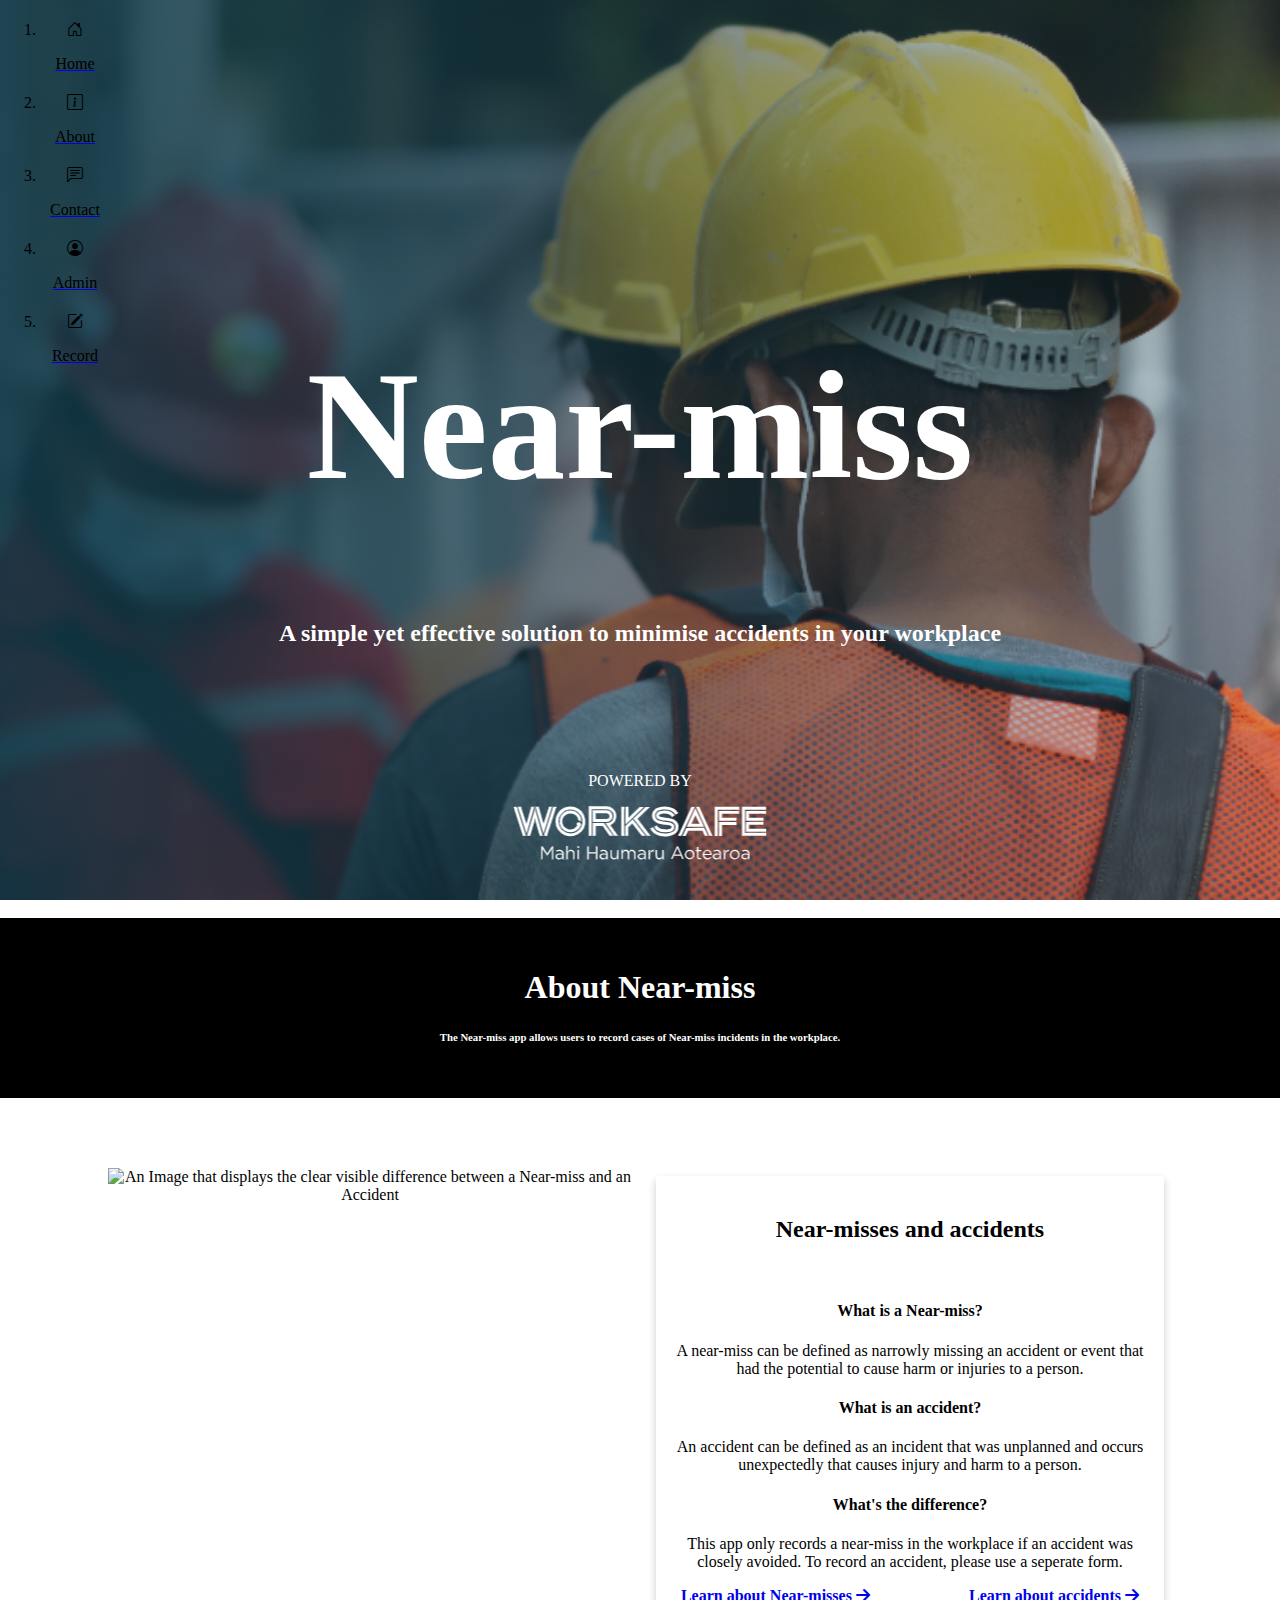
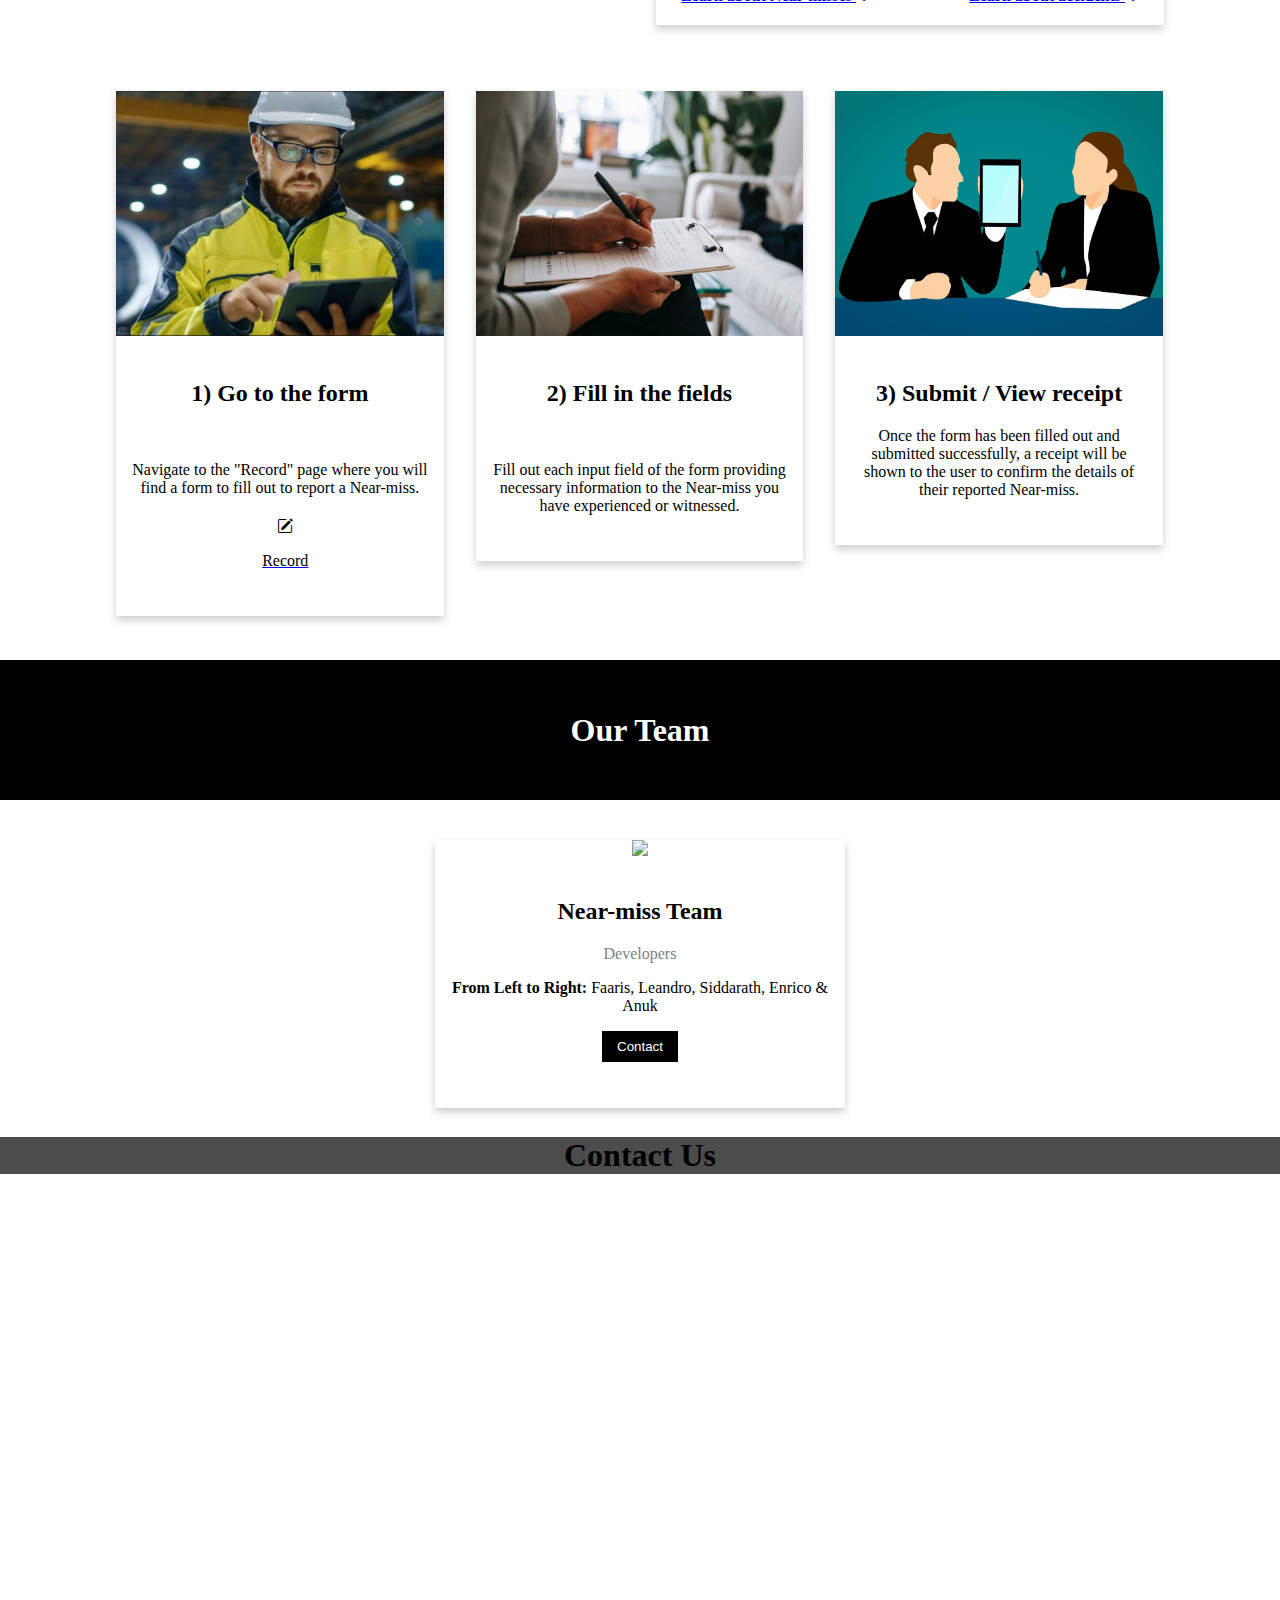
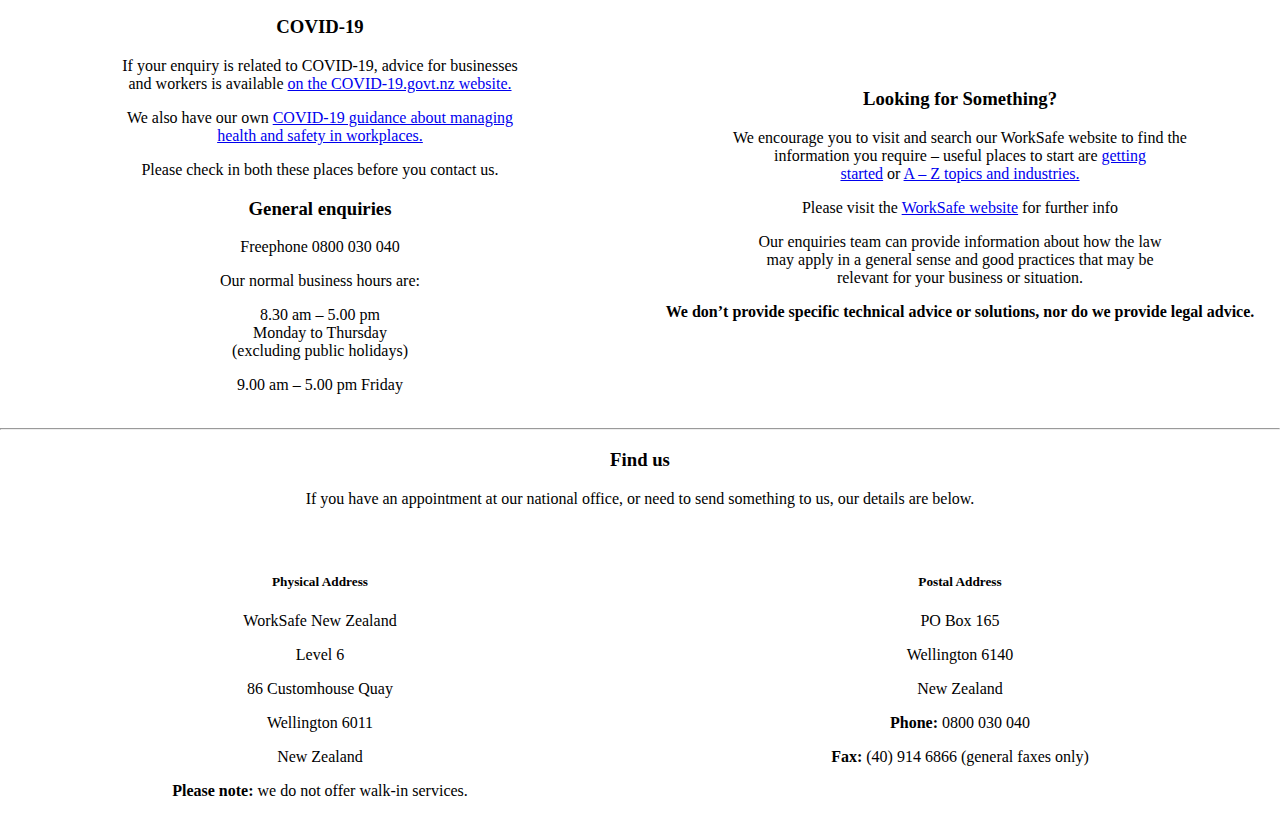
==== index.html @ 21178d2b "Removed 'about near miss banner'" ====
<!DOCTYPE html>
<html lang="en">
   <head>
      <meta charset="UTF-8">
      <meta http-equiv="X-UA-Compatible" content="IE=edge">
      <meta name="viewport" content="width=device-width, initial-scale=1.0">
      <title>Home Page</title>
      <link rel = "icon" type = "image/png" href = "./images/logo.png">
      <link href="https://cdnjs.cloudflare.com/ajax/libs/font-awesome/6.0.0/css/all.min.css" rel="stylesheet"/>
      <link href="https://fonts.googleapis.com/css?family=Roboto:300,400,500,700&display=swap" rel="stylesheet" />
      <link href="https://cdnjs.cloudflare.com/ajax/libs/mdb-ui-kit/4.2.0/mdb.min.css" rel="stylesheet"/>
      <link rel="stylesheet" href="https://cdn.jsdelivr.net/npm/bootstrap-icons@1.9.1/font/bootstrap-icons.css">
      <link rel="stylesheet" href="./styles/style.css">
   </head>
   <body style = "background-color: white;">
      <!-- Background image -->
      <div class="hero_area">
         <div class="hero_bg_box">
            <img src="./images/index-background.png" alt="">
         </div>
         <header>
            <!-- Navbar -->
            <nav class="navbar fixed-top navbar-expand-lg navbar-light bg-light">
               <div class="container-fluid">
                  <nav aria-label="breadcrumb">
                     <ol class="breadcrumb">
                        <li>
                           <a href="index.html">
                              <div class="sub-menu">
                                 <i class="bi bi-house-door"></i>
                                 <p class="menu-title">Home</p>
                              </div>
                           </a>
                        </li>
                        <li>
                           <a href="#about-section">
                              <div class="sub-menu">
                                 <i class="bi bi-info-square"></i>
                                 <p class="menu-title">About</p>
                              </div>
                           </a>
                        </li>
                        <li>
                           <a href="#contact-section">
                              <div class="sub-menu">
                                 <i class="bi bi-chat-left-text"></i>
                                 <p class="menu-title">Contact</p>
                              </div>
                           </a>
                        </li>
                        <li>
                           <a href="adminlogin.html">
                              <div class="sub-menu">
                                 <i class="bi bi-person-circle"></i>
                                 <p class="menu-title">Admin</p>
                              </div>
                           </a>
                        </li>
                        <li>
                           <a href="record.html">
                              <div class="sub-menu">
                                 <i class="bi bi-pencil-square"></i>
                                 <p class="menu-title">Record</p>
                              </div>
                           </a>
                        </li>
                     </ol>
                  </nav>
               </div>
            </nav>
            <!-- Navbar -->
         </header>
         <div class="indextitle-details">
            <h1 class="mb-3 title-main">Near-miss</h1>
            <div class="fade-in-effect">
               <h2 class="mb-3">A simple yet effective solution to minimise accidents in your workplace</h2>
            </div>
         </div>
         <div class="worksafe-details">
            <p class="mb-3">POWERED BY</p>
            <a href="https://www.worksafe.govt.nz/" target="_blank">
            <img
               src="./images/worksafe-logo.png"
               class="worksafe-logo"
               alt="WORKSAFE"
               />
            </a>
         </div>
      </div>
      <!-- Background image -->
      <br>
      <div class="our-team-section">
         <h1>About Near-miss</h1>
         <h6>The Near-miss app allows users to record cases of Near-miss incidents in the
            workplace.</h6>
      </div>
      <!-- <h2 class = "how-to-use">How To Use</h2> -->
      <div class="difference-container">
         <div class="about-row">
            <div class="difference-column">
               <img src="./images/about-page-difference-image-nm-acc.png"
                  alt="An Image that displays the clear visible difference between a Near-miss and an Accident"
                  style="width:100%">
            </div>
            <div class="difference-column">
               <div class="about-app-card">
                  <div class="difference-card-container">
                     <h2>Near-misses and accidents</h2>
                     <br>
                     <h4>What is a Near-miss?</h4>
                     <p>A near-miss can be defined as narrowly missing an accident or event that had the potential to cause
                        harm or injuries to a person.
                     </p>
                     <h4>What is an accident?</h4>
                     <p>An accident can be defined as an incident that was unplanned and occurs unexpectedly that causes
                        injury and harm to a person.
                     </p>
                     <h4>What's the difference?</h4>
                     <p>This app only records a near-miss in the workplace if an accident was closely avoided. To record an
                        accident, please use a seperate form.
                     </p>
                     <a id="learn-nearmiss-button-left-align"
                        href="https://www.worksafe.govt.nz/about-us/news-and-media/near-miss-incident-sends-sharp-reminder/"><strong>Learn
                     about Near-misses</strong> <i class="fas fa-arrow-right"></i></a>
                     <a id="learn-accidents-button-right-align"
                        href="https://www.worksafe.govt.nz/about-us/news-and-media/near-miss-incident-sends-sharp-reminder/"><strong>Learn
                     about accidents </strong><i class="fas fa-arrow-right"></i></a>
                  </div>
               </div>
            </div>
         </div>
         <div class="about-row">
            <div class="about-tutorial-column">
               <div class="about-app-card">
                  <img src="./images/go-to-form-about-page-fixed.jpg" style="width:100%">
                  <div class="about-container">
                     <h2 class="instruction-card-header-text">1) Go to the form</h2>
                     <br>
                     <!-- <p class="about-card-title">Art Director</p> -->
                     <p>Navigate to the "Record" page where you will find a form to fill out to report a Near-miss.</p>
                     <div id = "record-icon-center">
                        <a href="record.html">
                           <div class="sub-menu">
                              <i class="bi bi-pencil-square"></i>
                              <p class="menu-title">Record</p>
                           </div>
                        </a>
                     </div>
                     <!-- <p>mike@example.com</p> -->
                     <!-- <br> -->
                     <!-- <img src="images/record-near-miss-button.png" class = "record-button-img-in-card" alt="record button"> -->
                     <!-- <button type="button" class="btn btn-warning">
                        <i class="fas fa-bell"></i>
                        <span class="button-text-record">Record Near-miss</span>
                        </button> -->
                     <!-- <p><button class="about-button">Contact</button></p> -->
                  </div>
               </div>
            </div>
            <div class="about-tutorial-column">
               <div class="about-app-card">
                  <img src="./images/fill-out-the-form-about-page-fixed.jpg" style="width:100%">
                  <div class="about-container">
                     <h2 class="instruction-card-header-text">2) Fill in the fields</h2>
                     <br>
                     <!-- <p class="about-card-title">Designer</p> -->
                     <p>Fill out each input field of the form providing necessary information to the Near-miss you have
                        experienced or witnessed.
                     </p>
                     <!-- <p>john@example.com</p> -->
                     <!-- <p><button class="about-button">Contact</button></p> -->
                  </div>
               </div>
            </div>
            <div class="about-tutorial-column">
               <div class="about-app-card">
                  <img src="./images/submit-form-view-receipt-about-page-fixed.jpg" alt="" style="width:100%">
                  <div class="about-container">
                     <h2 class="instruction-card-header-text">3) Submit / View receipt</h2>
                     <!-- <p class="about-card-title">Designer</p> -->
                     <p>Once the form has been filled out and submitted successfully, a receipt will be shown to the user to confirm the details of their reported Near-miss.</p>
                     <!-- <p><button class="about-button">Contact</button></p> -->
                  </div>
               </div>
            </div>
         </div>
      </div>
      <div class="our-team-section">
         <h1>Our Team</h1>
      </div>
      <div class="about-row">
         <div class="our-team-column">
            <div class="our-team-card">
               <img src="./images/team-photo.JPG" style="width:100%">
               <div class="about-container">
                  <br>
                  <h2>Near-miss Team</h2>
                  <p class="about-card-title">Developers</p>
                  <p><strong>From Left to Right:</strong> Faaris, Leandro, Siddarath, Enrico & Anuk</p>
                  <p><button class="about-button" onclick="location.href='mailto:info@worksafe.govt.nz';">Contact</button></p>
               </div>
            </div>
         </div>
      </div>
      <!-- Background image -->
      <div id="contact-section">
         <div id="contact-bg" class="p-5 text-center bg-image"
            style="background-image: url('./images/contact-image-background3.jpg');">
            <div class="mask" style="background-color: rgba(0, 0, 0, 0.7);">
               <div class="d-flex justify-content-center align-items-center h-100">
                  <div class="text-white">
                     <h1 class="mb-3">Contact Us</h1>
                  </div>
               </div>
            </div>
         </div>
      </div>
      <!-- Background image -->
      </header>
      <script type="text/javascript" src="https://cdnjs.cloudflare.com/ajax/libs/mdb-ui-kit/4.2.0/mdb.min.js"></script>
      <div id="top-half-container">
         <div class="contact-row">
            <div class="contact-column">
               <h3>COVID-19</h3>
               <p>If your enquiry is related to COVID-19, advice for businesses<br> and workers is available <a
                  href="https://covid19.govt.nz">on the COVID-19.govt.nz website.</a></p>
               <p>We also have our own <a
                  href="https://www.worksafe.govt.nz/managing-health-and-safety/novel-coronavirus-covid/">COVID-19 guidance
                  about managing<br> health and safety in workplaces.</a>
               </p>
               <p>Please check in both these places before you contact us.</p>
               <h3>General enquiries</h3>
               <p>Freephone 0800 030 040</p>
               <p>Our normal business hours are:</p>
               <p>8.30 am – 5.00 pm<br>
                  Monday to Thursday<br>
                  (excluding public holidays)
               </p>
               <p>9.00 am – 5.00 pm Friday</p>
               <!-- <div id="covid-related">
                  <h3>COVID-19</h3>
                  <p>If your enquiry is related to COVID-19, advice for businesses and workers is available on the COVID-19.govt.nz
                     website.</p>
                  <p>We also have our own COVID-19 guidance about managing health and safety in workplaces.</p>
                  <p>Please check in both these places before you contact us.</p>
                  </div> -->
            </div>
            <div class="contact-column">
               <br><br><br><br>
               <h3>Looking for Something?</h3>
               <p>We encourage you to visit and search our WorkSafe website to find the<br>
                  information you require – useful places to start are <a
                     href="https://www.worksafe.govt.nz/managing-health-and-safety/getting-started/">getting<br>
                  started</a> or <a href="https://www.worksafe.govt.nz/topic-and-industry/">A – Z topics and
                  industries.</a>
               </p>
               <p>Please visit the <a href="https://www.worksafe.govt.nz">WorkSafe website</a> for further info</p>
               <p>Our enquiries team can provide information about how the law <br>
                  may apply in a general sense and good practices that may be<br>
                  relevant for your business or situation.
               </p>
               <p><strong>We don’t provide specific technical advice or solutions, nor do we provide legal advice.</strong>
               </p>
               <!-- <div id="general-enq">
                  <h3>General enquiries</h3>
                  <p>Freephone 0800 030 040</p>
                  <p>Our normal business hours are:</p>
                  <p>8.30 am – 5.00 pm<br>
                     Monday to Thursday<br>
                     (excluding public holidays)</p>
                  <p>9.00 am – 5.00 pm Friday</p>
                  </div> -->
            </div>
         </div>
      </div>
      <div id="address-container">
         <hr>
         <div id="find-us">
            <h3>Find us</h3>
            <p>If you have an appointment at our national office, or need to send something to us, our details are below.</p>
            <br>
         </div>
         <div class="contact-row">
            <div class="contact-column">
               <h5>Physical Address</h5>
               <p>WorkSafe New Zealand</p>
               <p>Level 6</p>
               <p>86 Customhouse Quay</p>
               <p>Wellington 6011</p>
               <p>New Zealand</p>
               <p><strong>Please note:</strong>
                  we do not offer walk-in services.
               </p>
            </div>
            <div class="contact-column">
               <h5>Postal Address</h5>
               <p>PO Box 165</p>
               <p>Wellington 6140</p>
               <p>New Zealand</p>
               <p><strong>Phone: </strong>0800 030 040</p>
               <p><strong>Fax: </strong>(40) 914 6866 (general faxes only)</p>
            </div>
         </div>
      </div>
      <!-- <div class="contact-google-maps">
         <iframe
            src="https://www.google.com/maps/embed?pb=!1m18!1m12!1m3!1d2998.0853195668087!2d174.7743409515125!3d-41.28524754816293!2m3!1f0!2f0!3f0!3m2!1i1024!2i768!4f13.1!3m3!1m2!1s0x6d318a6524ea9be9%3A0xd402b7b7cd353ca6!2sWorksafe%20New%20Zealand!5e0!3m2!1sen!2snz!4v1658365898959!5m2!1sen!2snz"
            width=1150 height=500 style="border:0;" allowfullscreen="" loading="lazy"
            referrerpolicy="no-referrer-when-downgrade"></iframe>
         <hr>
         </div> -->
   </body>
   <script type="text/javascript" src="https://cdnjs.cloudflare.com/ajax/libs/mdb-ui-kit/4.2.0/mdb.min.js"></script>
</html>
---- styles/style.css ----
body {
    background-color: #45637d;
    text-align: center;
    height: 100%;
    margin: 0;
    color: #000000;
}
html {
    box-sizing: border-box;
}
*,
*:before,
*:after {
    box-sizing: inherit;
}
/*homepage styling */
.worksafe-logo {
    border-radius: 0.1rem;
}
.fade-in-effect { 
    animation: fadeIn 7s; 
}
@keyframes fadeIn {
    0% { opacity: 0; }
    100% { opacity: 1; }
}
.title-main {
    font-size:calc(40px + 9vw);
}
header {
    display: block;
    z-index: 1;
}
.hero_area {
    position: relative;
    min-height: 100vh;
    display: -webkit-box;
    display: -ms-flexbox;
    display: flex;
    -webkit-box-orient: vertical;
    -webkit-box-direction: normal;
    -ms-flex-direction: column;
    flex-direction: column;
}
.hero_area .hero_bg_box {
    position: absolute;
    top: 0;
    left: 0;
    width: 100%;
    height: 100%;
    overflow: hidden;
    z-index: -1;
}
.hero_area .hero_bg_box img {
    width: 100%;
    height: 100%;
    -o-object-fit: cover;
    object-fit: cover;
    -o-object-position: right top;
    object-position: right top;
}
.hero_area .hero_bg_box::before {
    content: "";
    position: absolute;
    top: 0;
    left: 0;
    width: 100%;
    height: 100%;
    background: -webkit-gradient(linear, left top, right top, from(rgba(14, 55, 70, 0.9)), to(rgba(14, 55, 70, 0.15)));
    background: linear-gradient(to right, rgba(14, 55, 70, 0.9), rgba(14, 55, 70, 0.15));
}
.sub_page .hero_area {
    min-height: auto;
}
.worksafe-details {
    color: white;
    position: absolute;
    top: 90%;
    left: 50%;
    transform: translate(-50%, -50%);
}
.indextitle-details{
    color: white;
    width: 100%;
    position: absolute;
    top: 50%;
    left: 50%;
    transform: translate(-50%, -50%);
}
.navbarlogo-text{
    font-family: Verdana, sans-serif;
}
.navbarlogo-text a {
    color: #000000;
    text-decoration: none;
}
.container-fluid {
    display: flex;
    padding: 0px;
    flex-direction: column;
}
.navigation-wrapper {
    overflow:auto !important;
}
.navigation-buttons {
    display: block;
    margin-left: auto;
    margin-right: 0;
}
.navigation-logo {
    float: left !important;
}
.button-text-login {
    display: none;
}
.button-text-record {
    display: none;
}
.button-text-logo {
    display: none;
}
.nav-item {
    border-left: none;
    border-right: none;
    border-bottom: 1px solid #3c3c3c7c;
    border-top: none;
}
.sub-menu {
    display: flex;
    flex-direction: column;
    align-items: center;
    width: 70px;
    padding-top: 5px;
    color: black;
    text-align: center;
  }
  .sub-menu .menu-title {}
/* Default height for small devices */
#intro-example {
    height: 400px;
}

#about-header{
    height: 200px;
}

#contact-bg{
    height: 200px;
    font-weight: bold;
}

/* Height for devices larger than 992px */
@media (min-width: 992px) {
    #intro-example {
        height: 600px;
    }
    .button-text-login {
        display: unset;
    }
    .button-text-record {
        display: unset;
    }
    .button-text-logo {
        display: unset;
    }
    .nav-item {
        border-left: none;
        border-right: none;
        border-bottom: none;
        border-top: none;
    }
}
/*homepage styling end */

#about-header{
    height: 400px;
}

#contact-bg{
    height: 400px;
    font-weight: bold;
}

/* About Page styling start */
.about-tutorial-column {
    float: left;
    width: 33.3%;
    margin-bottom: 16px;
    padding: 0 8px;
    /* --mdb-gutter-x: 0rem !important; */
}

.difference-column{
    float: left;
    width: 50%;
    margin-bottom: 50px;
    padding: 0 8px;
}

.our-team-column{
    padding-top: 2.5%;
    width:33.3%;
    text-align: center;
    margin: 0 auto;
}

.about-app-card {
    box-shadow: 0 4px 8px 0 rgba(0, 0, 0, 0.2);
    margin: 8px;
}

.our-team-card {
    box-shadow: 0 4px 8px 0 rgba(0, 0, 0, 0.2);
    margin: 8px;
}

.about-header-text {
    padding-top: 100px;
    padding-bottom: 100px;
    text-align: center;
    color: white;
}

.about-header-text img{
    object-fit: contain;

}

.about-container {
    padding: 0 16px 30px;
}

.difference-card-container{
    padding: 0 16px 20px;
    padding-top: 20px;
}

.difference-container{
    padding-left: 100px;
    padding-right: 100px;
    padding-top: 70px;
    padding-bottom: 20px;
}

#learn-nearmiss-button-left-align{
    text-align: left;
    margin-right: 20%;
}

#learn-accidents-button-right-align{
    text-align: right;
}

.about-container::after,
.about-row::after {
    content: "";
    clear: both;
    display: table;
}

.about-card-title {
    color: grey;
}

.about-button {
    border: none;
    outline: 0;
    display: inline-block;
    padding: 8px;
    color: white;
    background-color: #000;
    text-align: center;
    cursor: pointer;
    width: 20%;
}

.about-button:hover {
    background-color: #555;
}

@media screen and (max-width: 650px) {
    .contact-column {
        width: 100%;
    }
    .about-tutorial-column {
        width: 100%;
        display: block;
    }

    .difference-column {
        width: 100%;
        display: block;
    }

    .our-team-column{
        width: 100%;
        display: block;
    }

    .difference-container{
        padding-left: 30px;
        padding-right: 30px;
        padding-top: 20px;
        padding-bottom: 10px;
    }

    #learn-nearmiss-button-left-align{
        display: block;
        margin: 0%;
        text-align: center;
    }

    #learn-accidents-button-right-align{
        display: block;
        text-align: center;
        padding-top: 5%;
    }

    #record-icon-center {
        text-align: center;
        padding-left: 50%;
        /* margin: 0 auto; */
        /* width: 60%; */
        /* border-style: solid; */
    }

    
}

.about-oneLiner{
    font-size: 20px;
}

.our-team-section {
    padding: 30px;
    text-align: center;
    background-color: #000000;
    color: white;
}

.how-to-use{
    color:white;
    padding-top: 30px;
    padding-bottom: 20px;
    text-align: center;
}

.record-button-img-in-card{
    border: 2px solid black;
}

.instruction-card-header-text{
    padding-top: 20px;
}

#record-icon-center{
    text-align:center;
    padding-left: 40%;
    /* margin: 0 auto; */
    /* width: 60%; */
}
/* About Page styling end */



/*Contact Page Styling Start*/

.contact-column {
    /* display: inline-block; */
    float: left;
    width: 50%;
    padding: 10px;
    vertical-align: top;
    /* text-align:center; */
    /* color:white; */
}

/* Clear floats after the columns */
.contact-row:after {
    content: "";
    display: table;
    clear: both;
}



#contact-google-maps{
    height: auto;
    width: auto;
}

#top-half-container{
    padding-top: 50px;
    text-align: center;
}

#covid-related{
    display:inline-block;
    text-align: left;
    /* color:white; */
    width:30%;
}

#general-enq{
    display: inline-block;
    text-align: left;
    /* color:white; */
}

/* #address-container{
    text-align: center;
    padding: 50px;
    color: white;
}
#address-container p{
    font-size: 16px;
} */

#phys-address{
    display:inline-block;
    /* color: white; */
    text-align: left;
    padding: 50px;
    width: 18%;
    vertical-align: top;
}

#postal-address{
    display: inline-block;
    /* color: white; */
    text-align: left;
    top: -40px;
    padding: 50px;
    width: 18%;
    vertical-align: top;
}

#find-us{
    /* display: inline-block; */
    text-align: center;
    /* color:white; */

    
}


@media screen and (max-width: 600px) {
    .contact-column {
        width: 100%;
    }
}

/*Contact Page Styling End*/

/**Record Case Page Webcam**/

#upload-image{
    text-align: center;
    font-size: 20px;
    color: white;
    padding-top: 50px;
}

#upload-image h3{
    font-size: 18px;
    color: rgb(255, 210, 11);
}

/* Styling for the preview of the image uploaded */

#show-uploaded-image{
    width: 550px;
    height: 330px;
    border: 3px solid black;
    background-position: center;
    background-size: cover;
    margin: auto;
}

/* Media responsiveness for preview of the image uploaded */
@media screen and (max-width: 650px) {
    #show-uploaded-image{
        width: 300px;
        height: 200px; 
    }
}

/*Styling for elements in the record.html*/

.low {
    min-height:30px; 
    min-width: 80px;
  }
  
  .medium {
    min-height:30px; 
    min-width: 80px;
  }

  .high {
    min-height:30px; 
    min-width: 80px;
  }

  .submit {
    transition-duration: 0.4s;
  }
  
.submit:hover {
    font-weight: bold;
  }

  .cancel {
    transition-duration: 0.4s;
  }
  
.cancel:hover {
    font-weight: bold;
  }

  input[name=nmSiteLocation]:focus
{
    box-sizing: border-box;
    border: 2px solid #ccc;
    border-radius: 4px;
    font-size: 16px;
    background-color: white;
    background-position: 10px 10px; 
    background-repeat: no-repeat;
    padding: 12px 20px 12px 40px;
    transition: width 0.4s ease-in-out;
    width: 80%;
}

input[name=nmSiteLocation]
{
    box-sizing: border-box;
    border: 2px solid #ccc;
    border-radius: 4px;
    font-size: 16px;
    background-color: white;
    padding: 12px 20px 12px 40px;
    transition: width 0.4s ease-in-out;
    width: 65%;
}

input[name=description]:focus
{
    box-sizing: border-box;
    border: 2px solid #ccc;
    border-radius: 4px;
    font-size: 16px;
    background-color: white;
    background-position: 10px 10px; 
    background-repeat: no-repeat;
    padding: 12px 20px 12px 40px;
    transition: width 0.4s ease-in-out;
    width: 35%;
}

input[name=description]
{
    box-sizing: border-box;
    border: 2px solid #ccc;
    border-radius: 4px;
    font-size: 16px;
    background-color: white;
    padding: 12px 20px 12px 40px;
    transition: width 0.4s ease-in-out;
    width: 30%;
}

input[name=time]:focus
{
    box-sizing: border-box;
    border: 2px solid #ccc;
    border-radius: 4px;
    font-size: 16px;
    background-color: white;
    background-position: 10px 10px; 
    background-repeat: no-repeat;
    padding: 12px 20px 12px 40px;
    transition: width 0.4s ease-in-out;
    width: 35%;
}

input[name=time]
{
    box-sizing: border-box;
    border: 2px solid #ccc;
    border-radius: 4px;
    font-size: 16px;
    background-color: white;
    padding: 12px 20px 12px 40px;
    transition: width 0.4s ease-in-out;
    width: 30%;
}

@media screen and (max-width: 650px) {

    .record-case-container #location
    {
        width: 80%;
    }

    .record-case-container #location:focus
    {
        width: 90%;
    }

    .record-case-container #description
    {
        width: 80%;
    }

    .record-case-container #description:focus
    {
        width: 90%;
    }

    .record-case-container #time
    {
        width: 80%;
    }

    .record-case-container #time:focus
    {
        width: 90%;
    }
}


/* a {
    padding: 10px;
    background-color: orange;
    color: white;
    text-decoration: none;
}
canvas {
    display: none;
} */

.download-button{
    border: none;
    outline: 0;
    display: inline-block;
    padding: 5px;
    color: white;
    background-color: #000;
    text-align: center;
    cursor: pointer;
}

a .download{
    color: green;
}

/* Will remove the functionality to take a photo using the laptop webcam on mobile devices */
@media screen and (max-width: 650px) {
    .take-webcam-photos{
        display: none;
    }
    #choose-files {
        padding-left: 5px;
    }
}

@media (min-width: 992px) {
    #choose-files {
        padding-left: 100px;
    }
}

/* Styling for the receipt page */
.receipt-button {
    background-color: #4CAF50; /* Green */
    border: none;
    color: white;
    padding: 5px 16px;
    text-align: center;
    text-decoration: none;
    display: inline-block;
    font-size: 16px;
    margin: 4px 2px;
    cursor: pointer;
  }


.receiptHomeBtn{background-color: rgb(255, 141, 59);}
.receiptHomeBtn:hover{background-color: rgb(244, 106, 8);}

.receiptRecordBtn{background-color:rgb(47, 165, 47);}
.receiptRecordBtn:hover{background-color:rgb(53, 218, 53);}

.receipt-text{
    padding-top: 2%;
    color:white;
    font-size: 20px;
    text-align: center;
}

.receipt-text h1{
    padding-bottom: 2%;
}

@media screen and (max-width: 650px) {

    .receipt-text
    {
        width: 100%;
    }
}
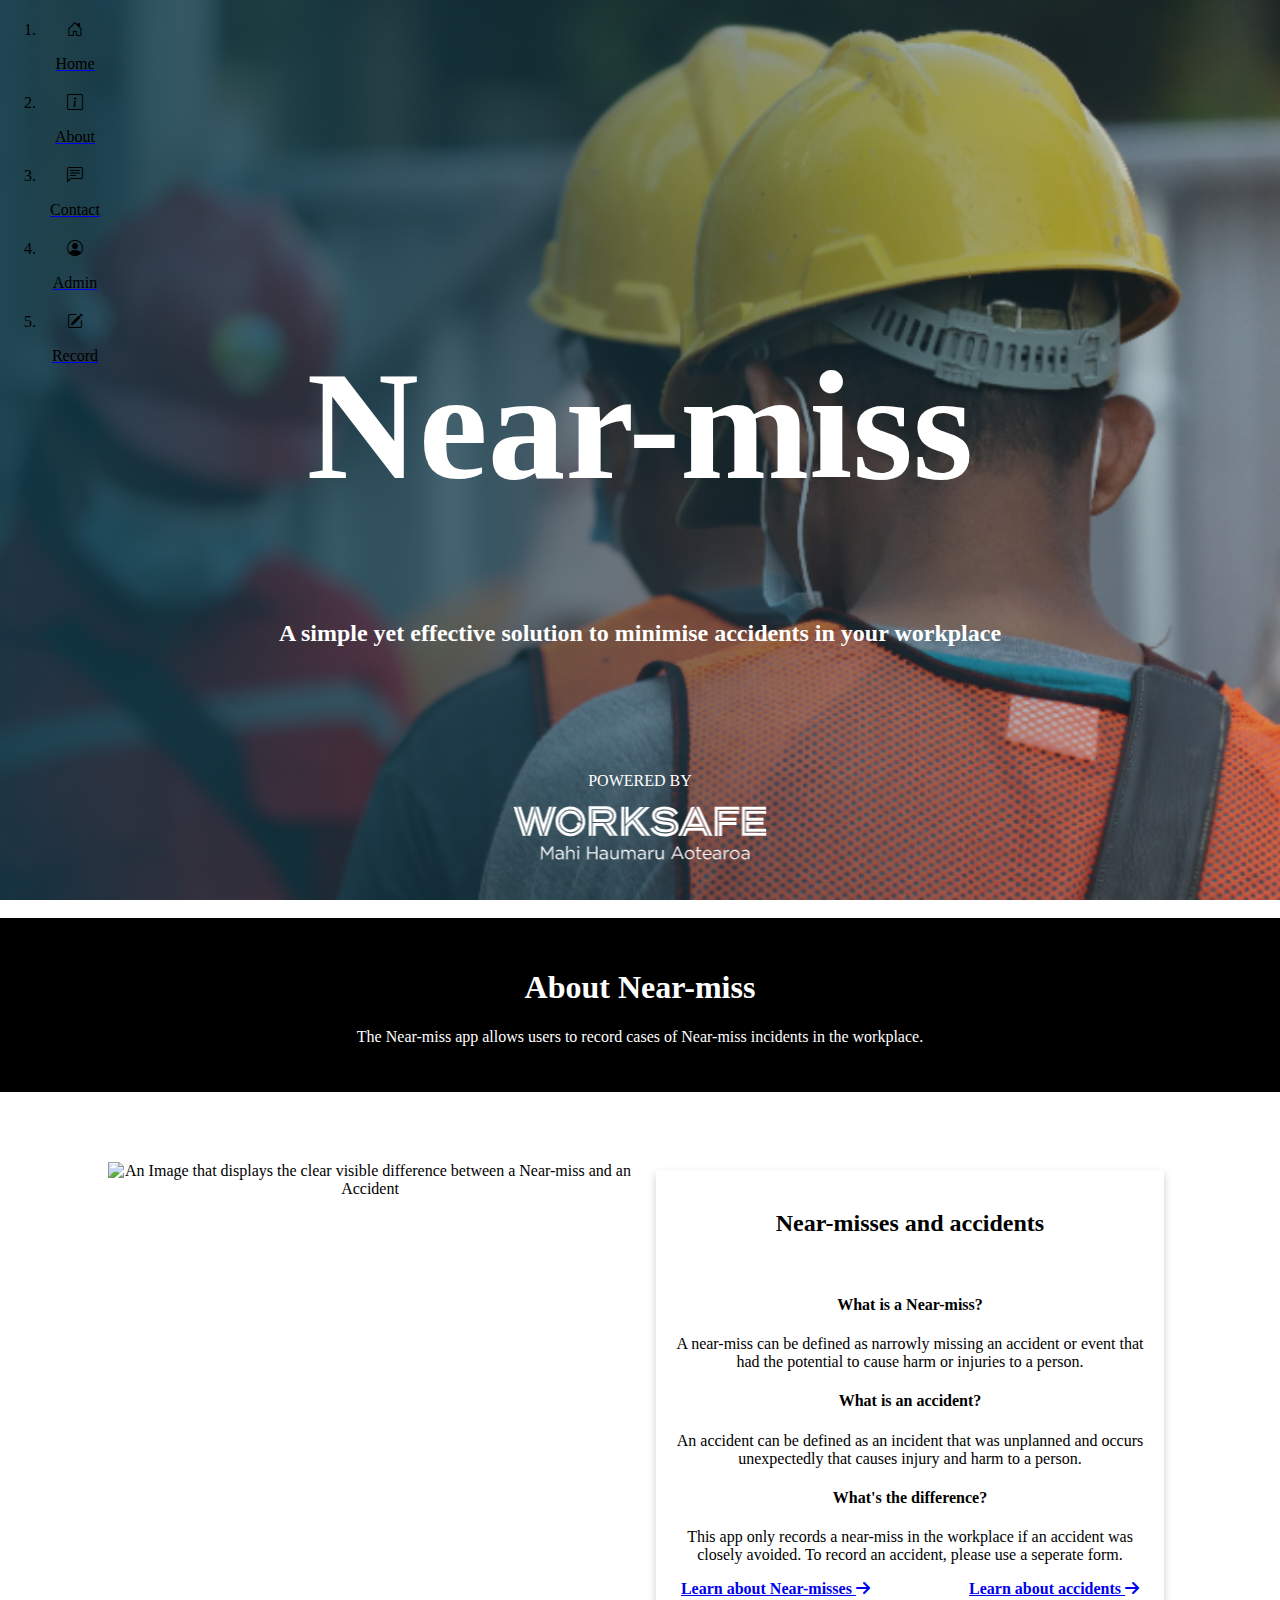
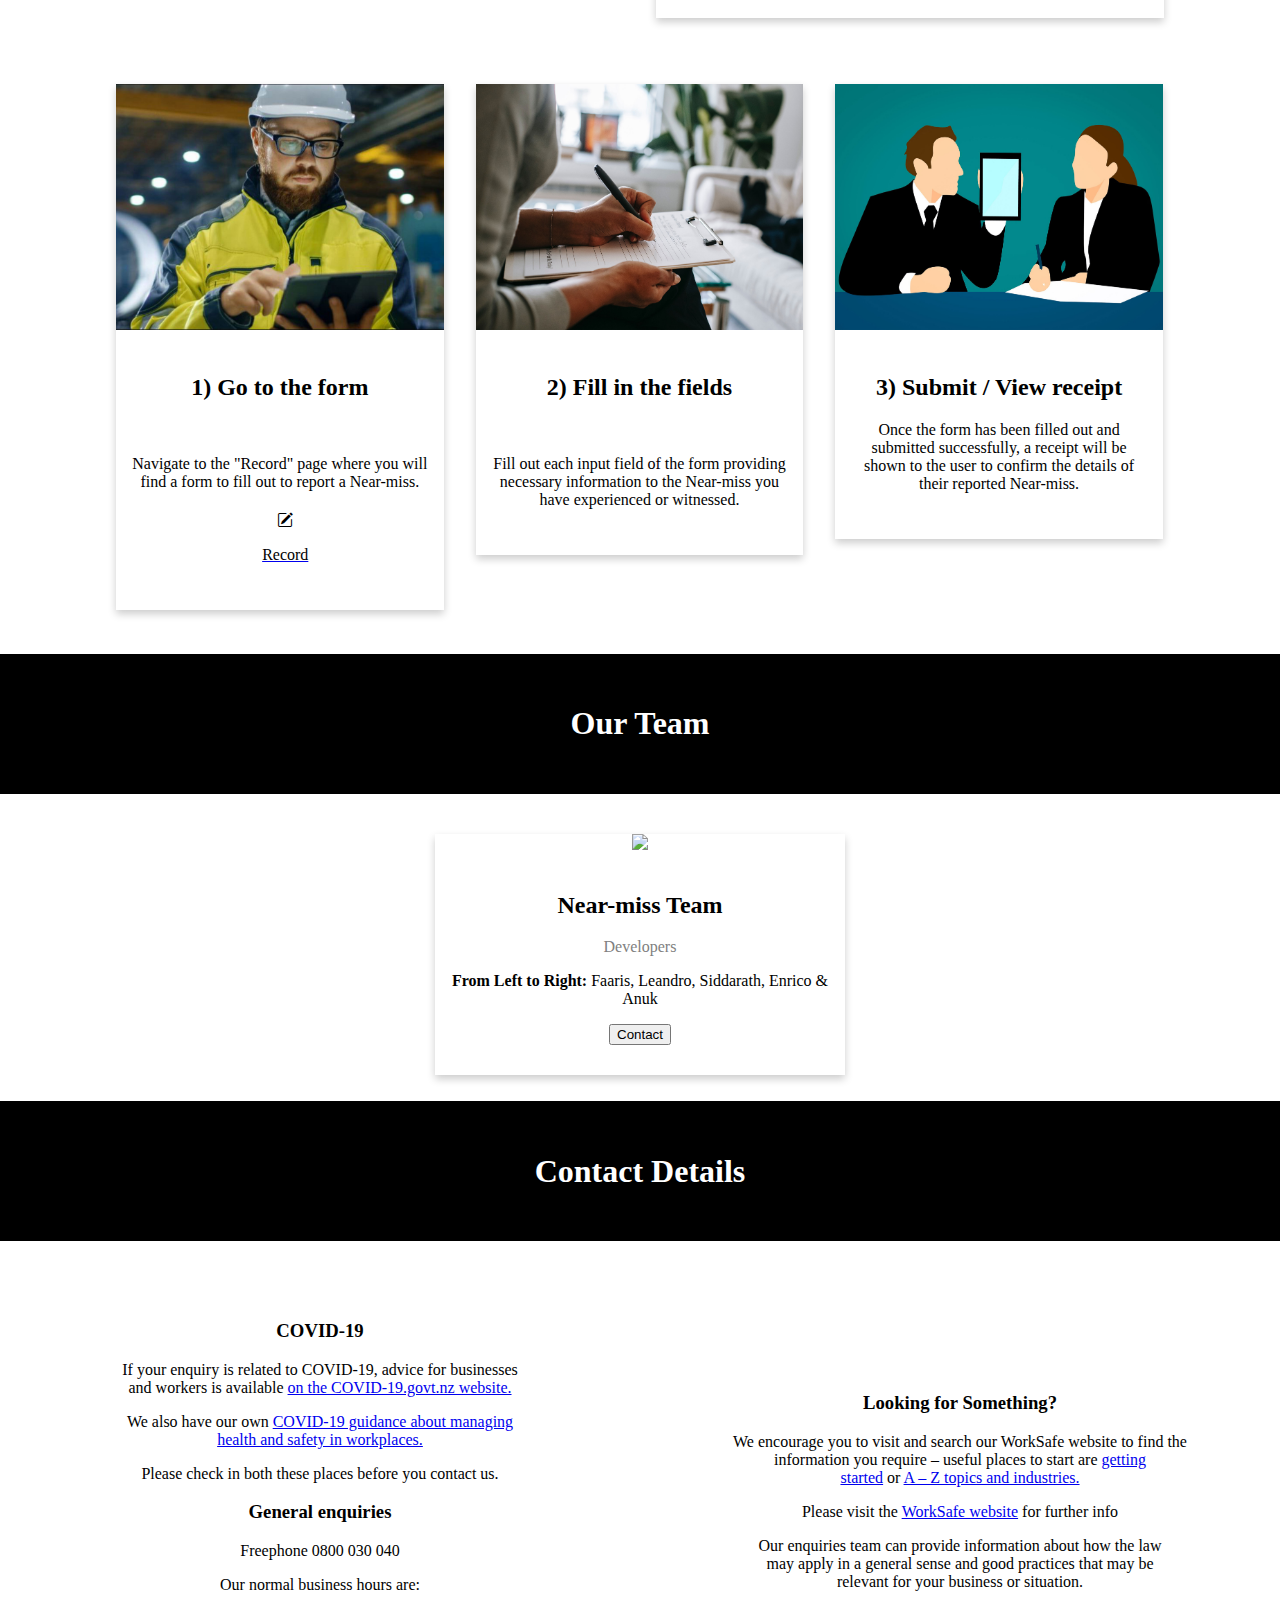
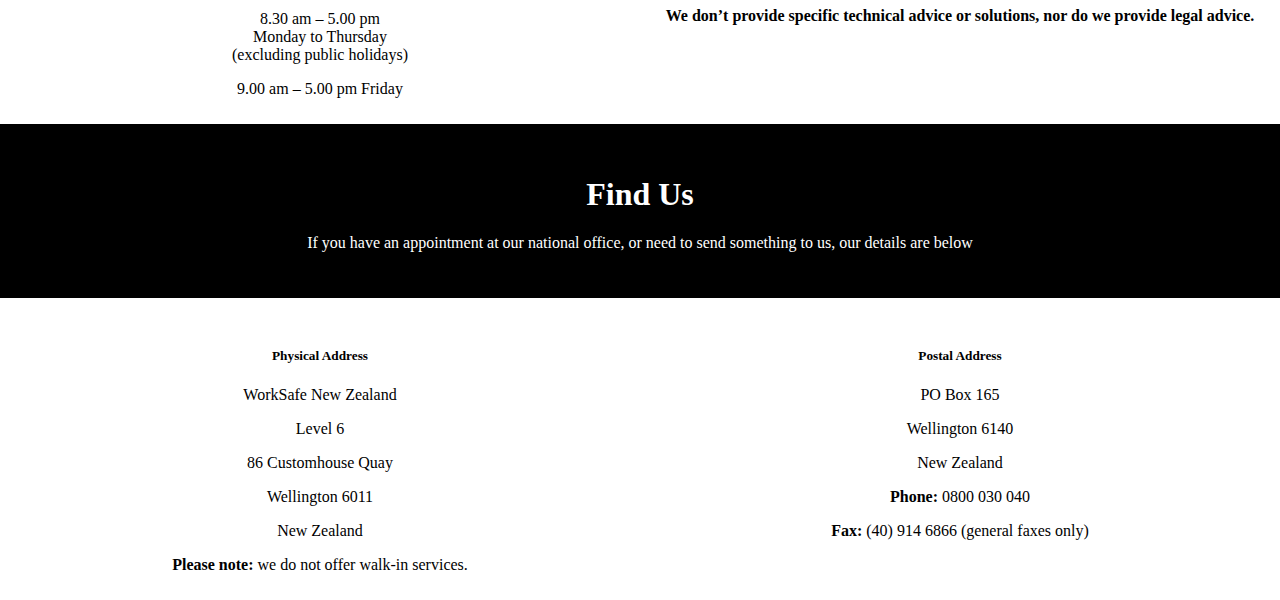
==== commit 004faa82: "Replaced find us heading" ====
--- a/index.html
+++ b/index.html
@@ -91,8 +91,8 @@
       <br>
       <div class="our-team-section">
          <h1>About Near-miss</h1>
-         <h6>The Near-miss app allows users to record cases of Near-miss incidents in the
-            workplace.</h6>
+         <p>The Near-miss app allows users to record cases of Near-miss incidents in the
+            workplace.</p>
       </div>
       <!-- <h2 class = "how-to-use">How To Use</h2> -->
       <div class="difference-container">
@@ -197,23 +197,15 @@
                   <h2>Near-miss Team</h2>
                   <p class="about-card-title">Developers</p>
                   <p><strong>From Left to Right:</strong> Faaris, Leandro, Siddarath, Enrico & Anuk</p>
-                  <p><button class="about-button" onclick="location.href='mailto:info@worksafe.govt.nz';">Contact</button></p>
+                  <button type="button" class="btn btn-dark" onclick="location.href='mailto:info@worksafe.govt.nz';">Contact</button>
                </div>
             </div>
          </div>
       </div>
       <!-- Background image -->
-      <div id="contact-section">
-         <div id="contact-bg" class="p-5 text-center bg-image"
-            style="background-image: url('./images/contact-image-background3.jpg');">
-            <div class="mask" style="background-color: rgba(0, 0, 0, 0.7);">
-               <div class="d-flex justify-content-center align-items-center h-100">
-                  <div class="text-white">
-                     <h1 class="mb-3">Contact Us</h1>
-                  </div>
-               </div>
-            </div>
-         </div>
+      <br>
+      <div class="our-team-section">
+         <h1>Contact Details</h1>
       </div>
       <!-- Background image -->
       </header>
@@ -273,13 +265,12 @@
             </div>
          </div>
       </div>
+      <div class="our-team-section">
+         <h1>Find Us</h1>
+         <p>If you have an appointment at our national office, or need to send something to us, our details are below</p>
+      </div>
       <div id="address-container">
-         <hr>
-         <div id="find-us">
-            <h3>Find us</h3>
-            <p>If you have an appointment at our national office, or need to send something to us, our details are below.</p>
-            <br>
-         </div>
+         <br>
          <div class="contact-row">
             <div class="contact-column">
                <h5>Physical Address</h5>
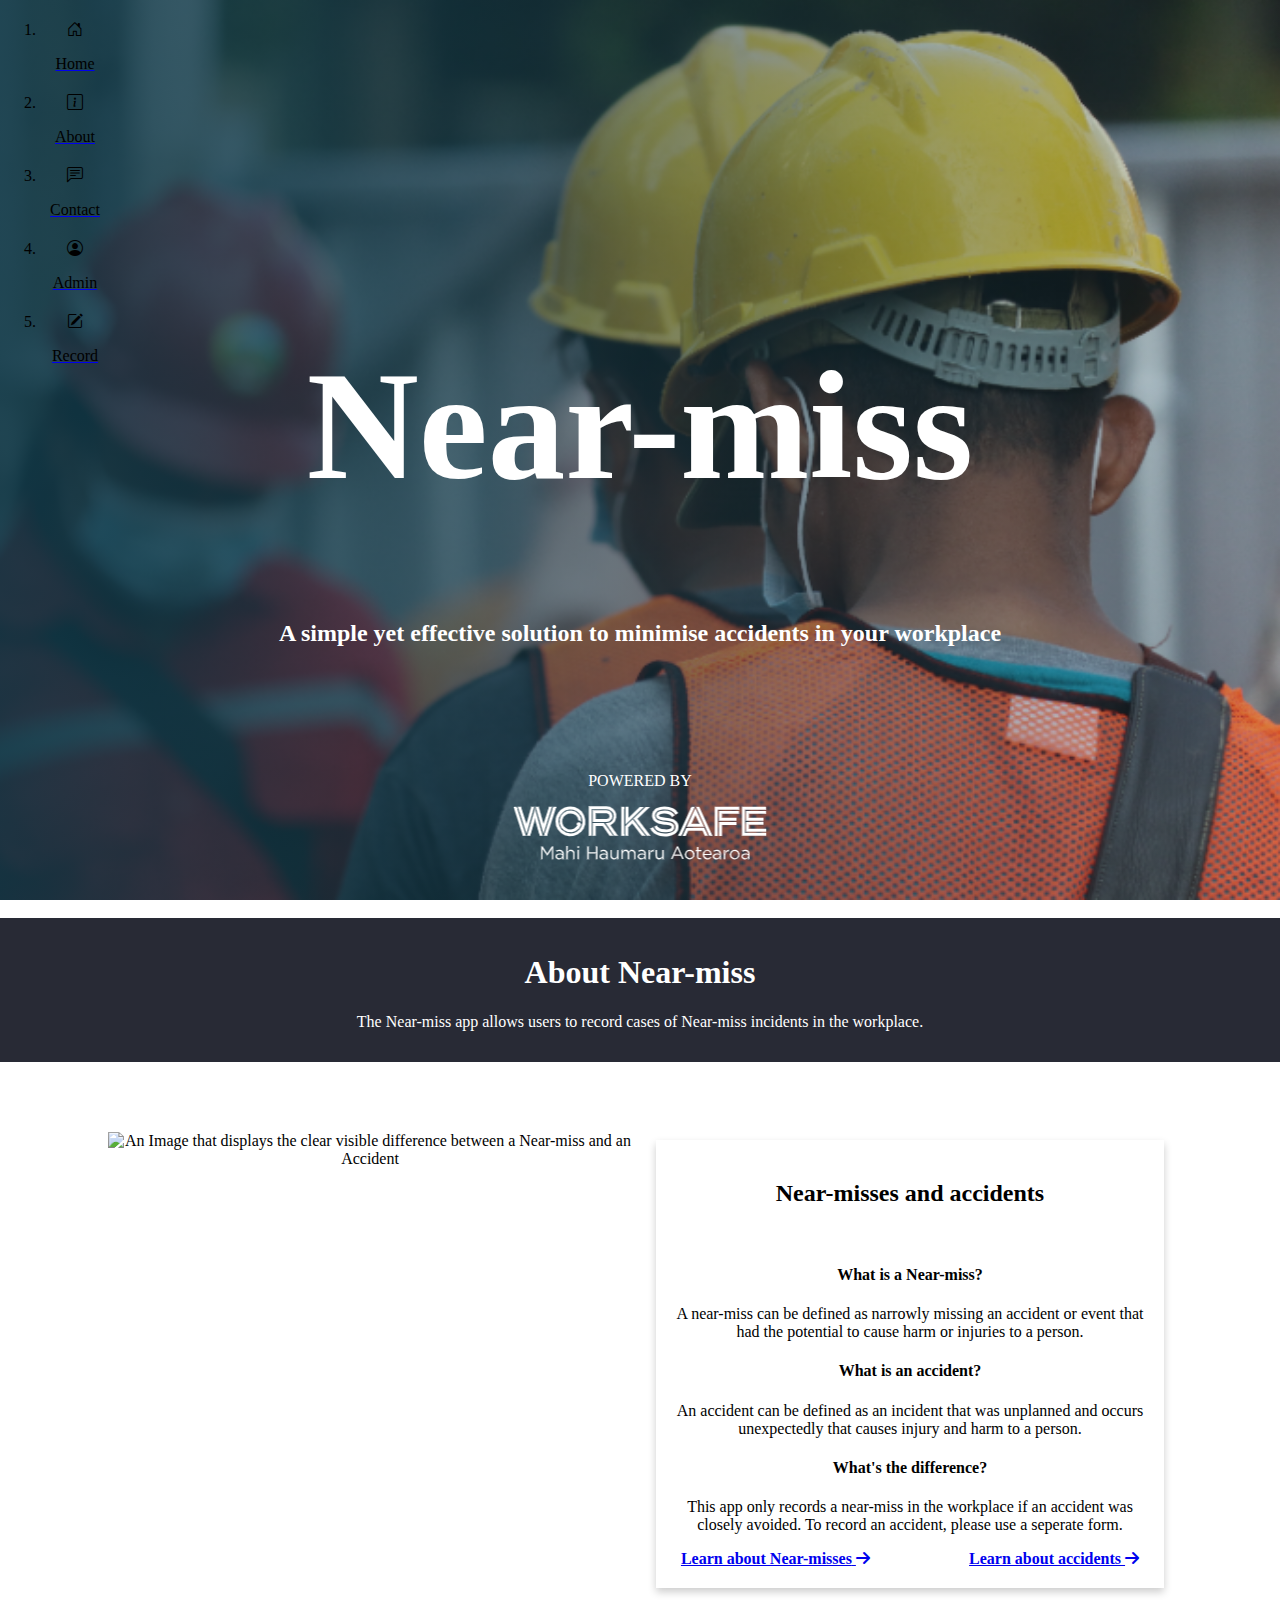
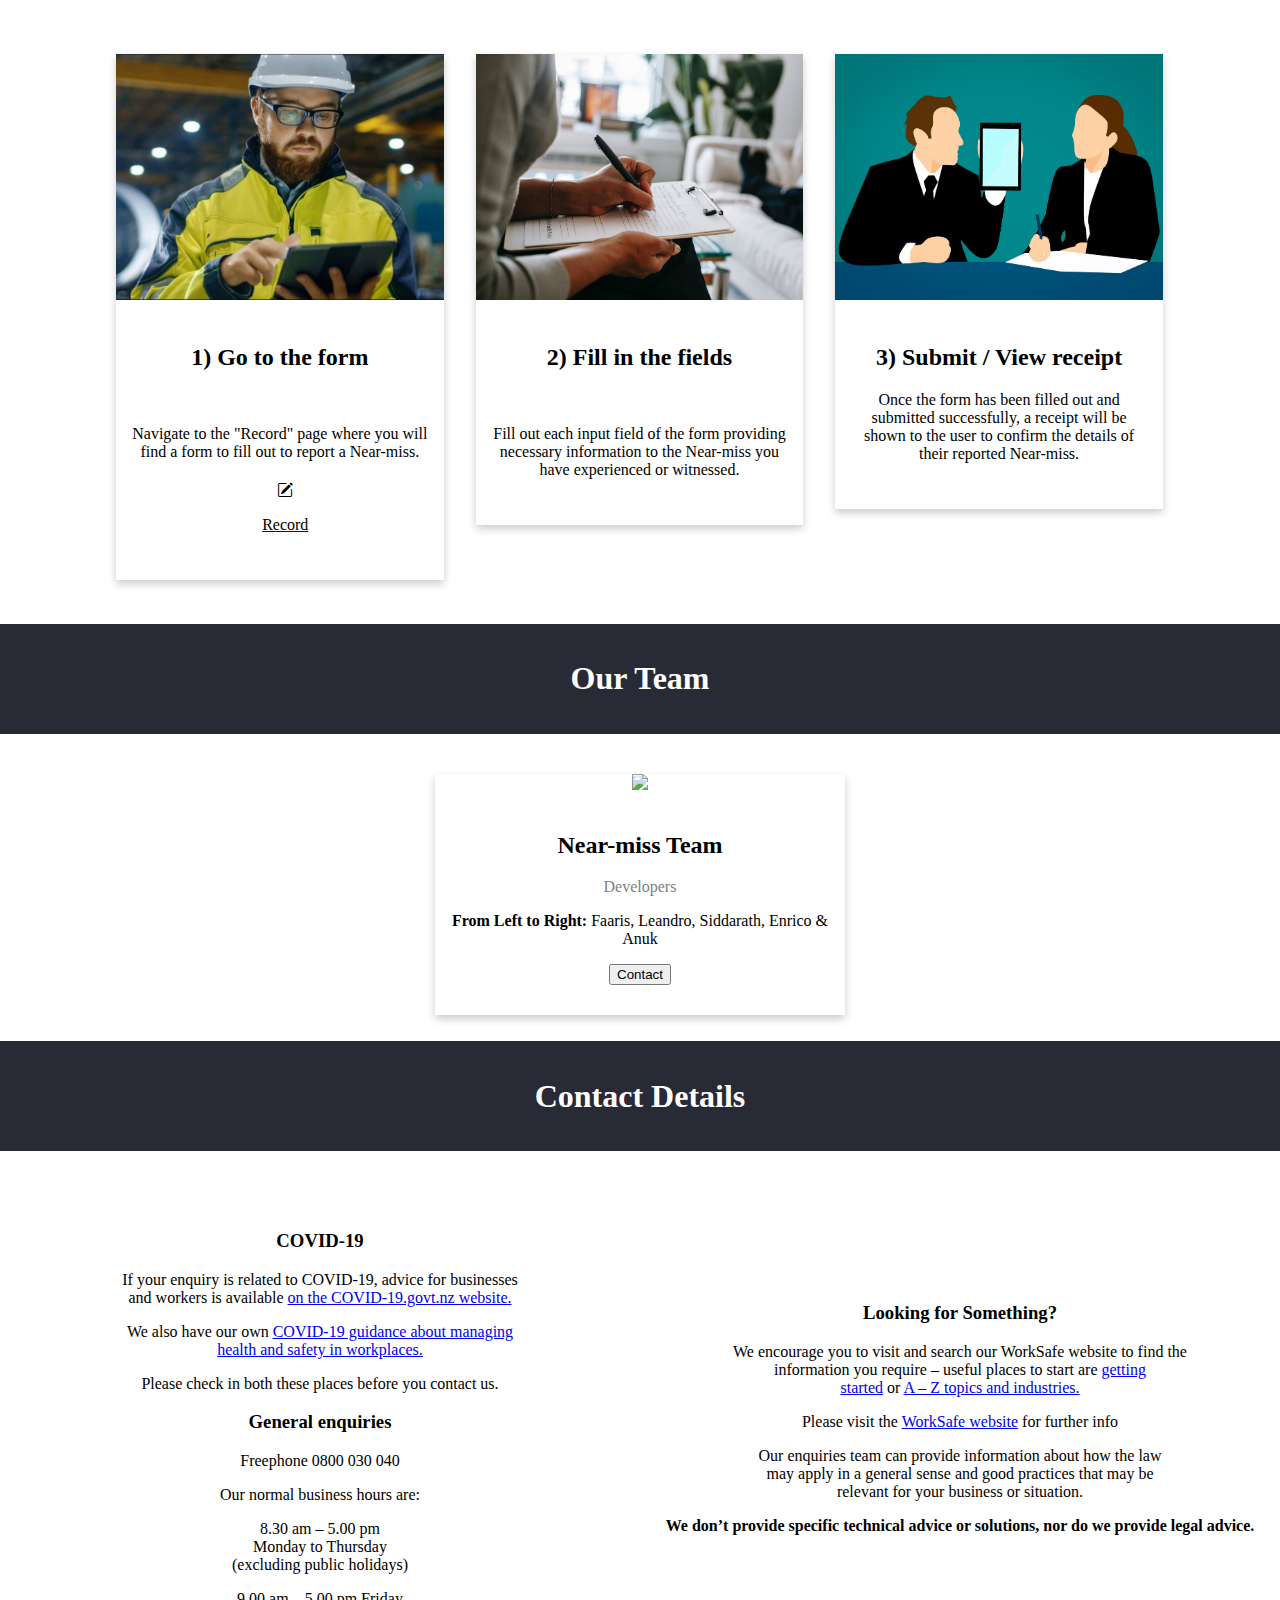
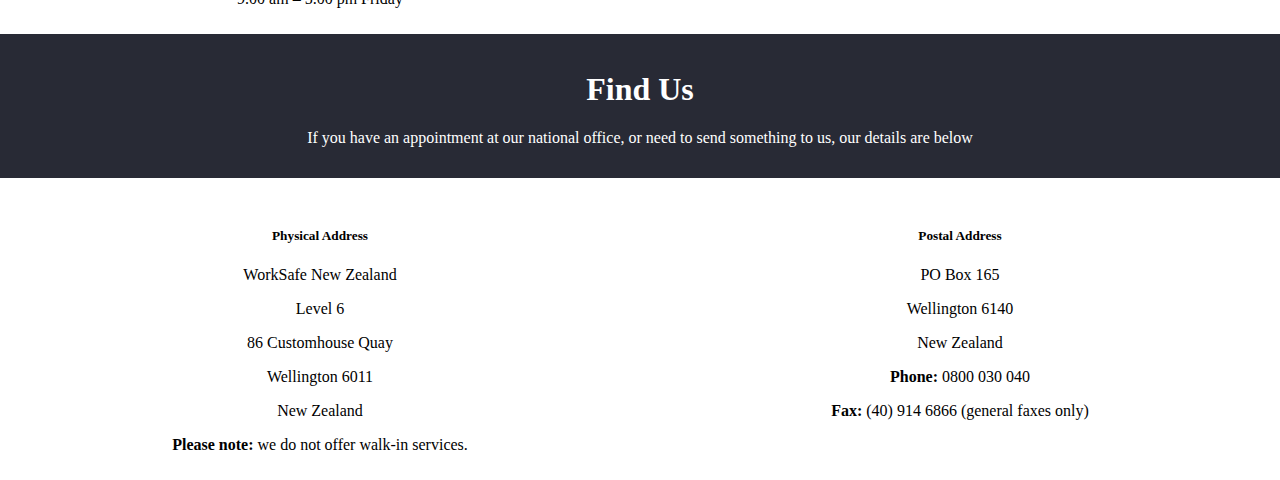
==== commit c8387f22: "Fixed navigation bar linking" ====
--- a/index.html
+++ b/index.html
@@ -89,11 +89,13 @@
       </div>
       <!-- Background image -->
       <br>
+      <div id="about-section">
       <div class="our-team-section">
          <h1>About Near-miss</h1>
          <p>The Near-miss app allows users to record cases of Near-miss incidents in the
             workplace.</p>
       </div>
+   </div>
       <!-- <h2 class = "how-to-use">How To Use</h2> -->
       <div class="difference-container">
          <div class="about-row">
@@ -204,9 +206,11 @@
       </div>
       <!-- Background image -->
       <br>
+      <div id="contact-section">
       <div class="our-team-section">
          <h1>Contact Details</h1>
       </div>
+   </div>
       <!-- Background image -->
       </header>
       <script type="text/javascript" src="https://cdnjs.cloudflare.com/ajax/libs/mdb-ui-kit/4.2.0/mdb.min.js"></script>
--- a/styles/style.css
+++ b/styles/style.css
@@ -332,9 +332,9 @@
 }
 
 .our-team-section {
-    padding: 30px;
-    text-align: center;
-    background-color: #000000;
+    padding: 15px;
+    text-align: center;
+    background-color: #282a35;
     color: white;
 }
 
@@ -692,6 +692,9 @@
 .receiptRecordBtn{background-color:rgb(47, 165, 47);}
 .receiptRecordBtn:hover{background-color:rgb(53, 218, 53);}
 
+.downloadReceiptBtn{background-color:rgb(255, 8, 0);}
+.downloadReceiptBtn:hover{background-color: rgb(175, 6, 0);}
+
 .receipt-text{
     padding-top: 2%;
     color:white;
@@ -710,3 +713,14 @@
         width: 100%;
     }
 }
+
+/*Admin page styling*/
+.admin-search-bar{
+    padding-top: 2%;
+    padding-bottom: 2%;
+    text-align: center;
+}
+
+.searched-case-message{
+    text-align: center;
+}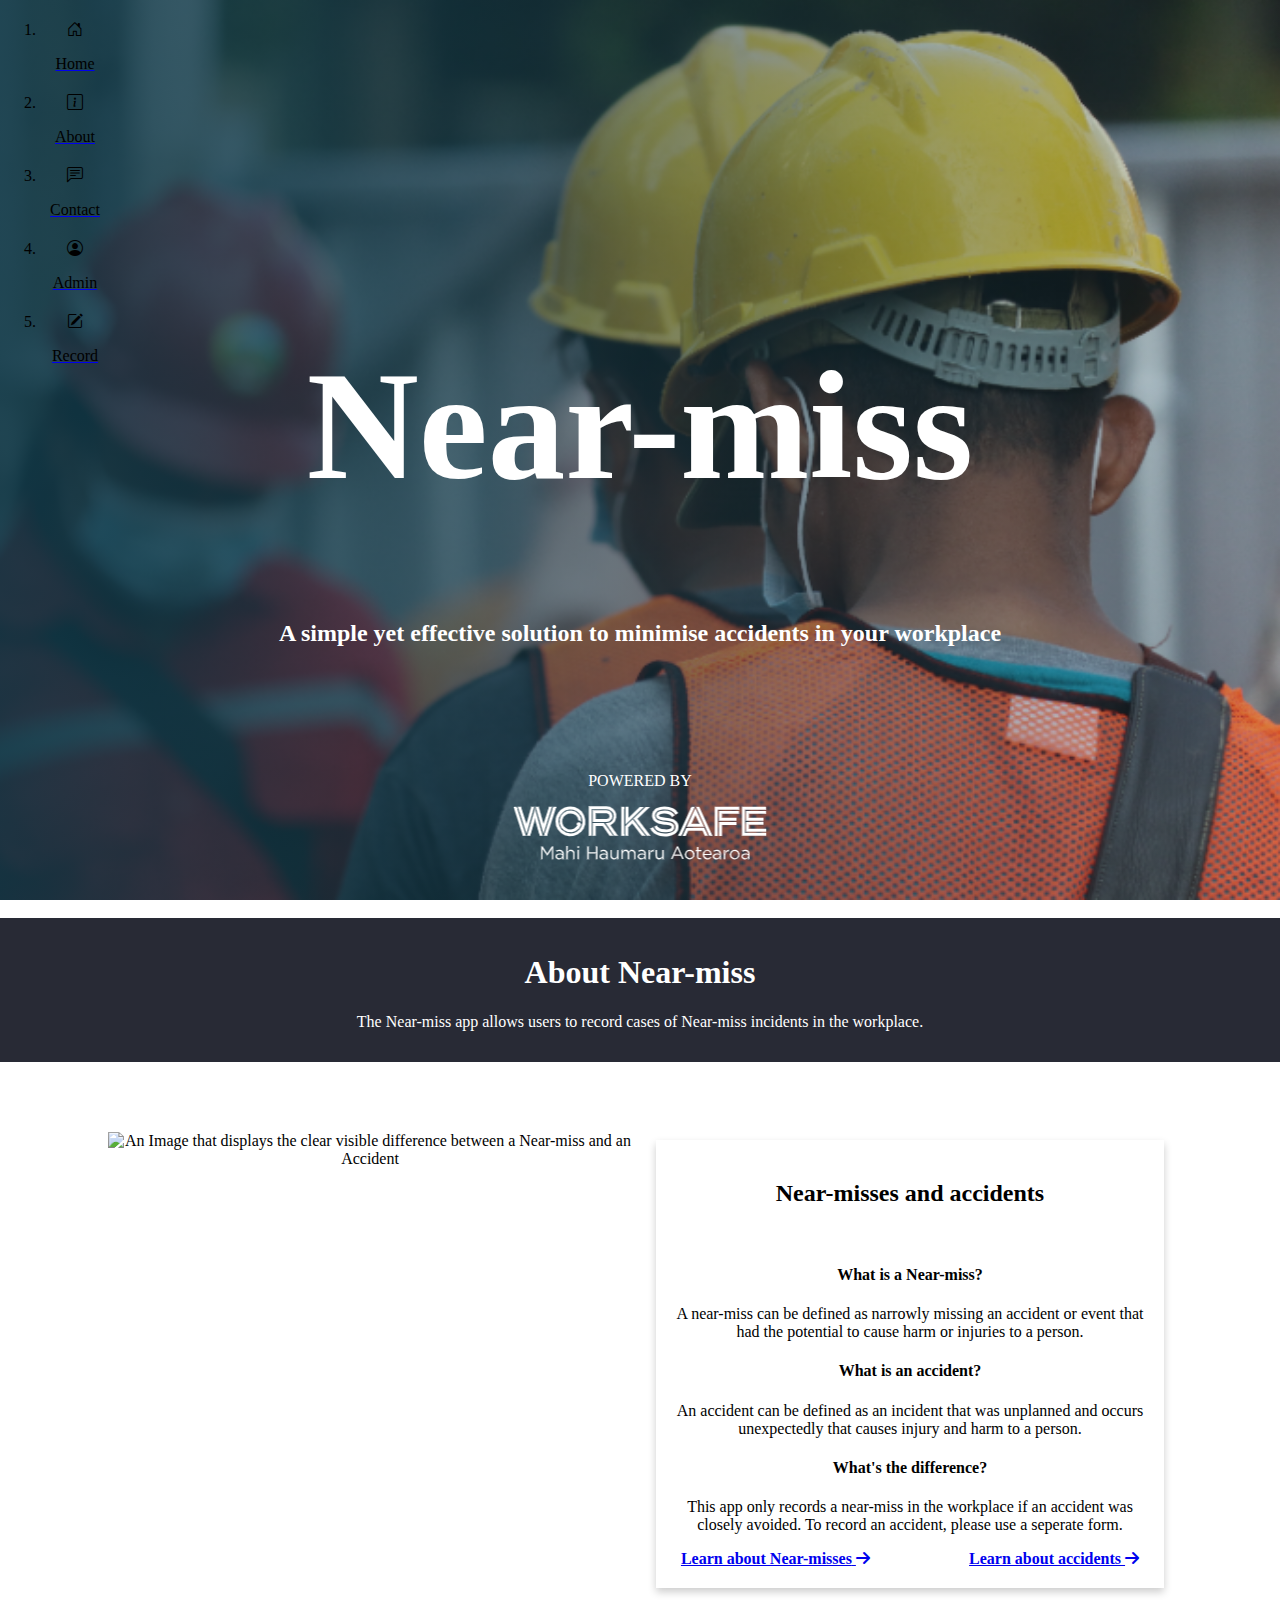
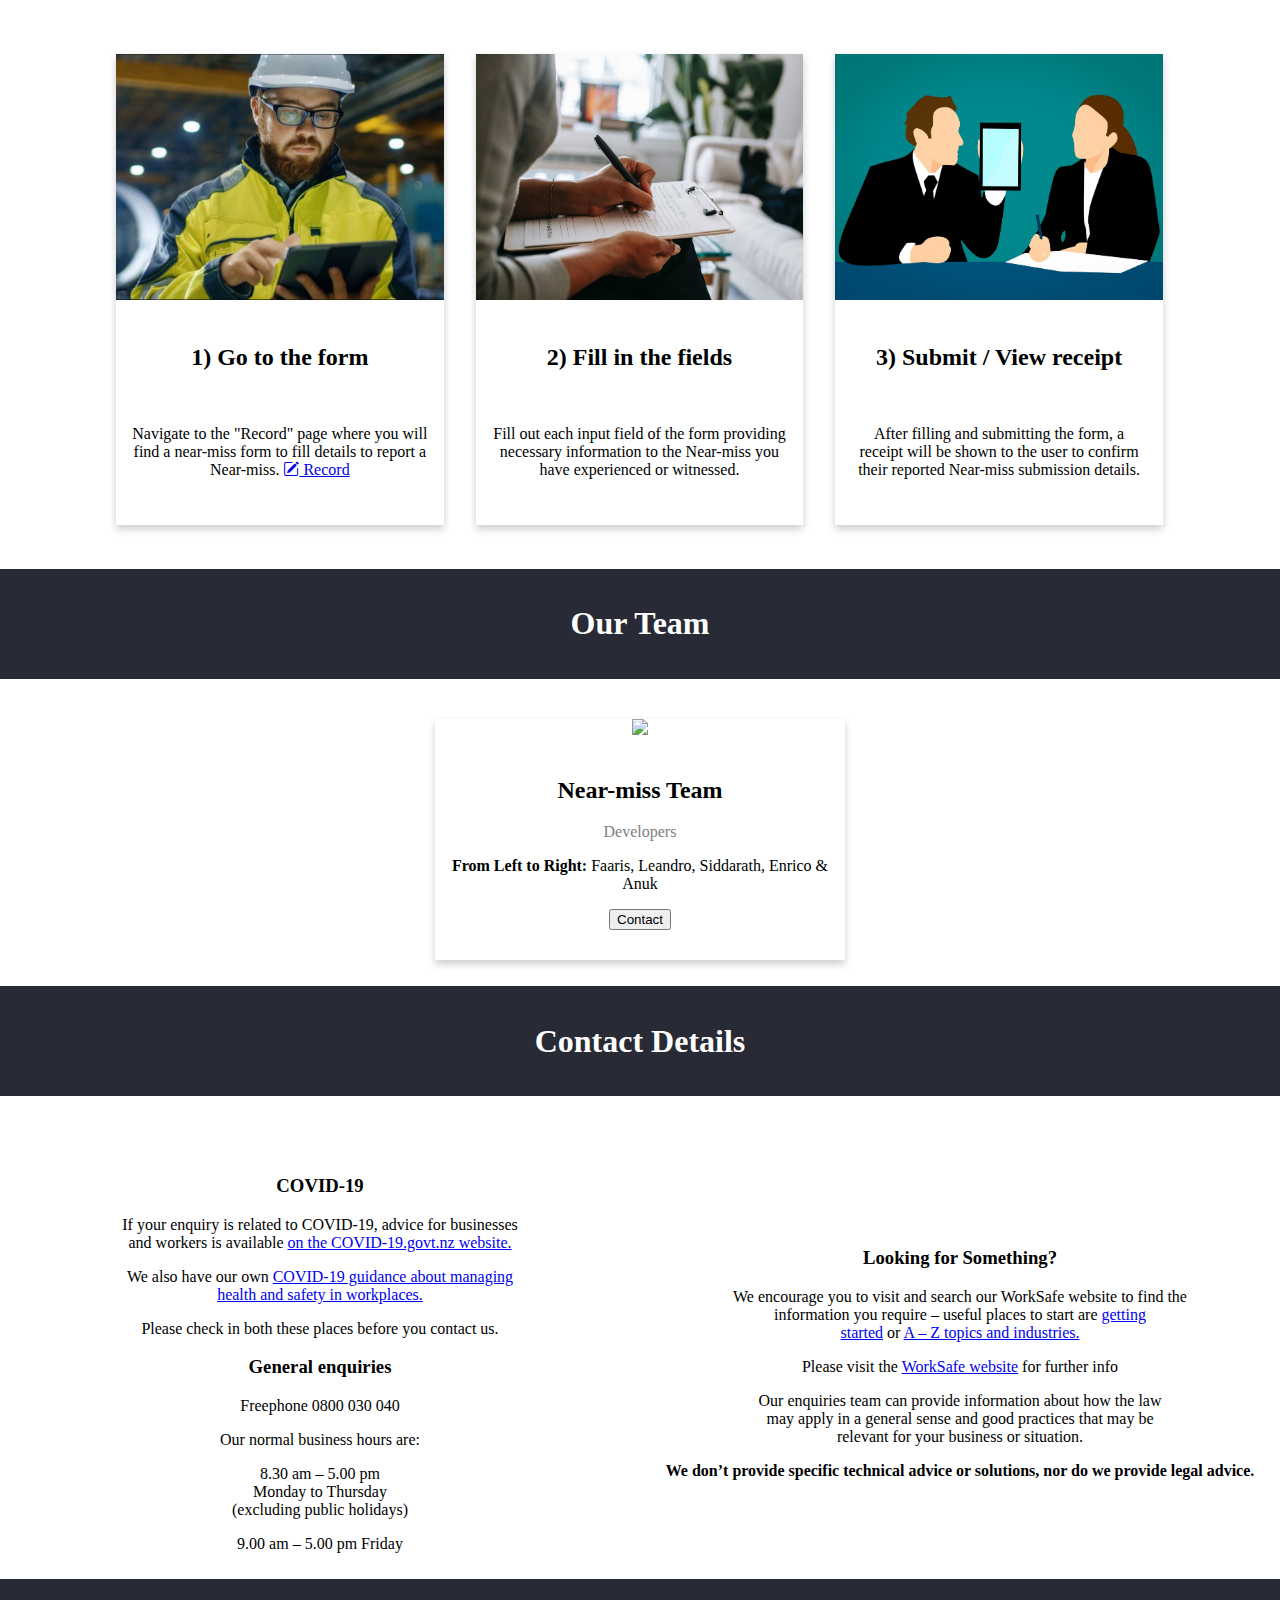
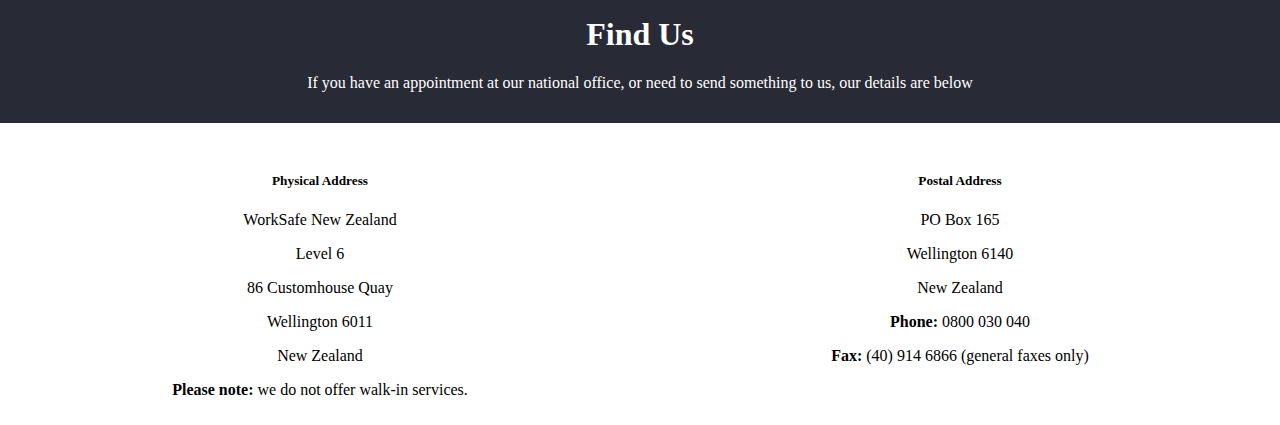
==== commit 552fccde: "Removed redundant about page code" ====
--- a/index.html
+++ b/index.html
@@ -100,9 +100,11 @@
       <div class="difference-container">
          <div class="about-row">
             <div class="difference-column">
-               <img src="./images/about-page-difference-image-nm-acc.png"
+               <div class="about-page-difference-img">
+                  <img src="./images/about-page-difference-image-nm-acc.png"
                   alt="An Image that displays the clear visible difference between a Near-miss and an Accident"
                   style="width:100%">
+               </div>
             </div>
             <div class="difference-column">
                <div class="about-app-card">
@@ -138,24 +140,9 @@
                   <div class="about-container">
                      <h2 class="instruction-card-header-text">1) Go to the form</h2>
                      <br>
-                     <!-- <p class="about-card-title">Art Director</p> -->
-                     <p>Navigate to the "Record" page where you will find a form to fill out to report a Near-miss.</p>
-                     <div id = "record-icon-center">
-                        <a href="record.html">
-                           <div class="sub-menu">
-                              <i class="bi bi-pencil-square"></i>
-                              <p class="menu-title">Record</p>
-                           </div>
-                        </a>
-                     </div>
-                     <!-- <p>mike@example.com</p> -->
-                     <!-- <br> -->
-                     <!-- <img src="images/record-near-miss-button.png" class = "record-button-img-in-card" alt="record button"> -->
-                     <!-- <button type="button" class="btn btn-warning">
-                        <i class="fas fa-bell"></i>
-                        <span class="button-text-record">Record Near-miss</span>
-                        </button> -->
-                     <!-- <p><button class="about-button">Contact</button></p> -->
+                     <p> Navigate to the "Record" page where you will find a near-miss form to fill details to report a Near-miss.  
+                        <a href="record.html"><i class="bi bi-pencil-square"></i> Record</a>
+                     </p>
                   </div>
                </div>
             </div>
@@ -165,12 +152,9 @@
                   <div class="about-container">
                      <h2 class="instruction-card-header-text">2) Fill in the fields</h2>
                      <br>
-                     <!-- <p class="about-card-title">Designer</p> -->
                      <p>Fill out each input field of the form providing necessary information to the Near-miss you have
                         experienced or witnessed.
                      </p>
-                     <!-- <p>john@example.com</p> -->
-                     <!-- <p><button class="about-button">Contact</button></p> -->
                   </div>
                </div>
             </div>
@@ -179,9 +163,8 @@
                   <img src="./images/submit-form-view-receipt-about-page-fixed.jpg" alt="" style="width:100%">
                   <div class="about-container">
                      <h2 class="instruction-card-header-text">3) Submit / View receipt</h2>
-                     <!-- <p class="about-card-title">Designer</p> -->
-                     <p>Once the form has been filled out and submitted successfully, a receipt will be shown to the user to confirm the details of their reported Near-miss.</p>
-                     <!-- <p><button class="about-button">Contact</button></p> -->
+                     <br>
+                     <p>After filling and submitting the form, a receipt will be shown to the user to confirm their reported Near-miss submission details.</p>
                   </div>
                </div>
             </div>
--- a/styles/style.css
+++ b/styles/style.css
@@ -3,7 +3,7 @@
     text-align: center;
     height: 100%;
     margin: 0;
-    color: #000000;
+    color: #000000; 
 }
 html {
     box-sizing: border-box;
@@ -322,9 +322,14 @@
         /* margin: 0 auto; */
         /* width: 60%; */
         /* border-style: solid; */
-    }
-
-    
+    }  
+}
+
+@media screen and (min-width: 1800px) {
+
+    .about-page-difference-img{
+        width: 75%;
+    }
 }
 
 .about-oneLiner{
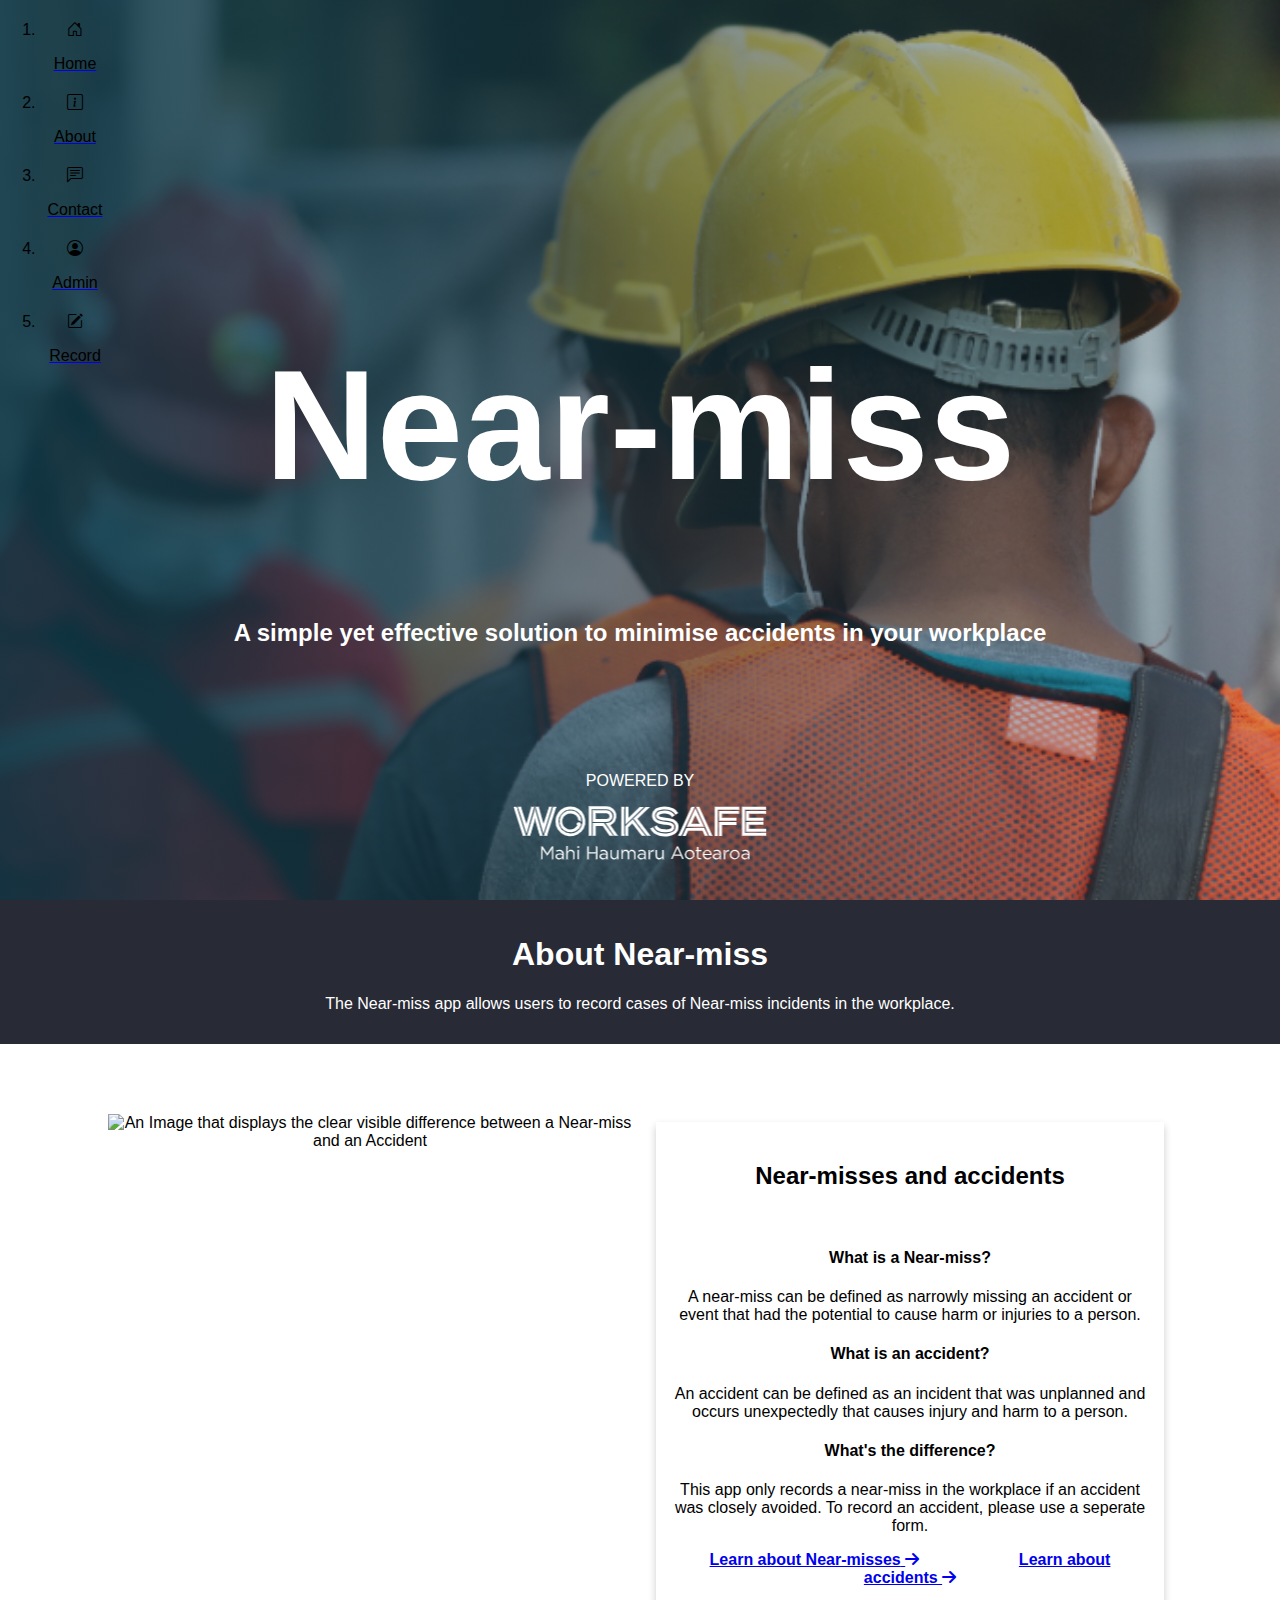
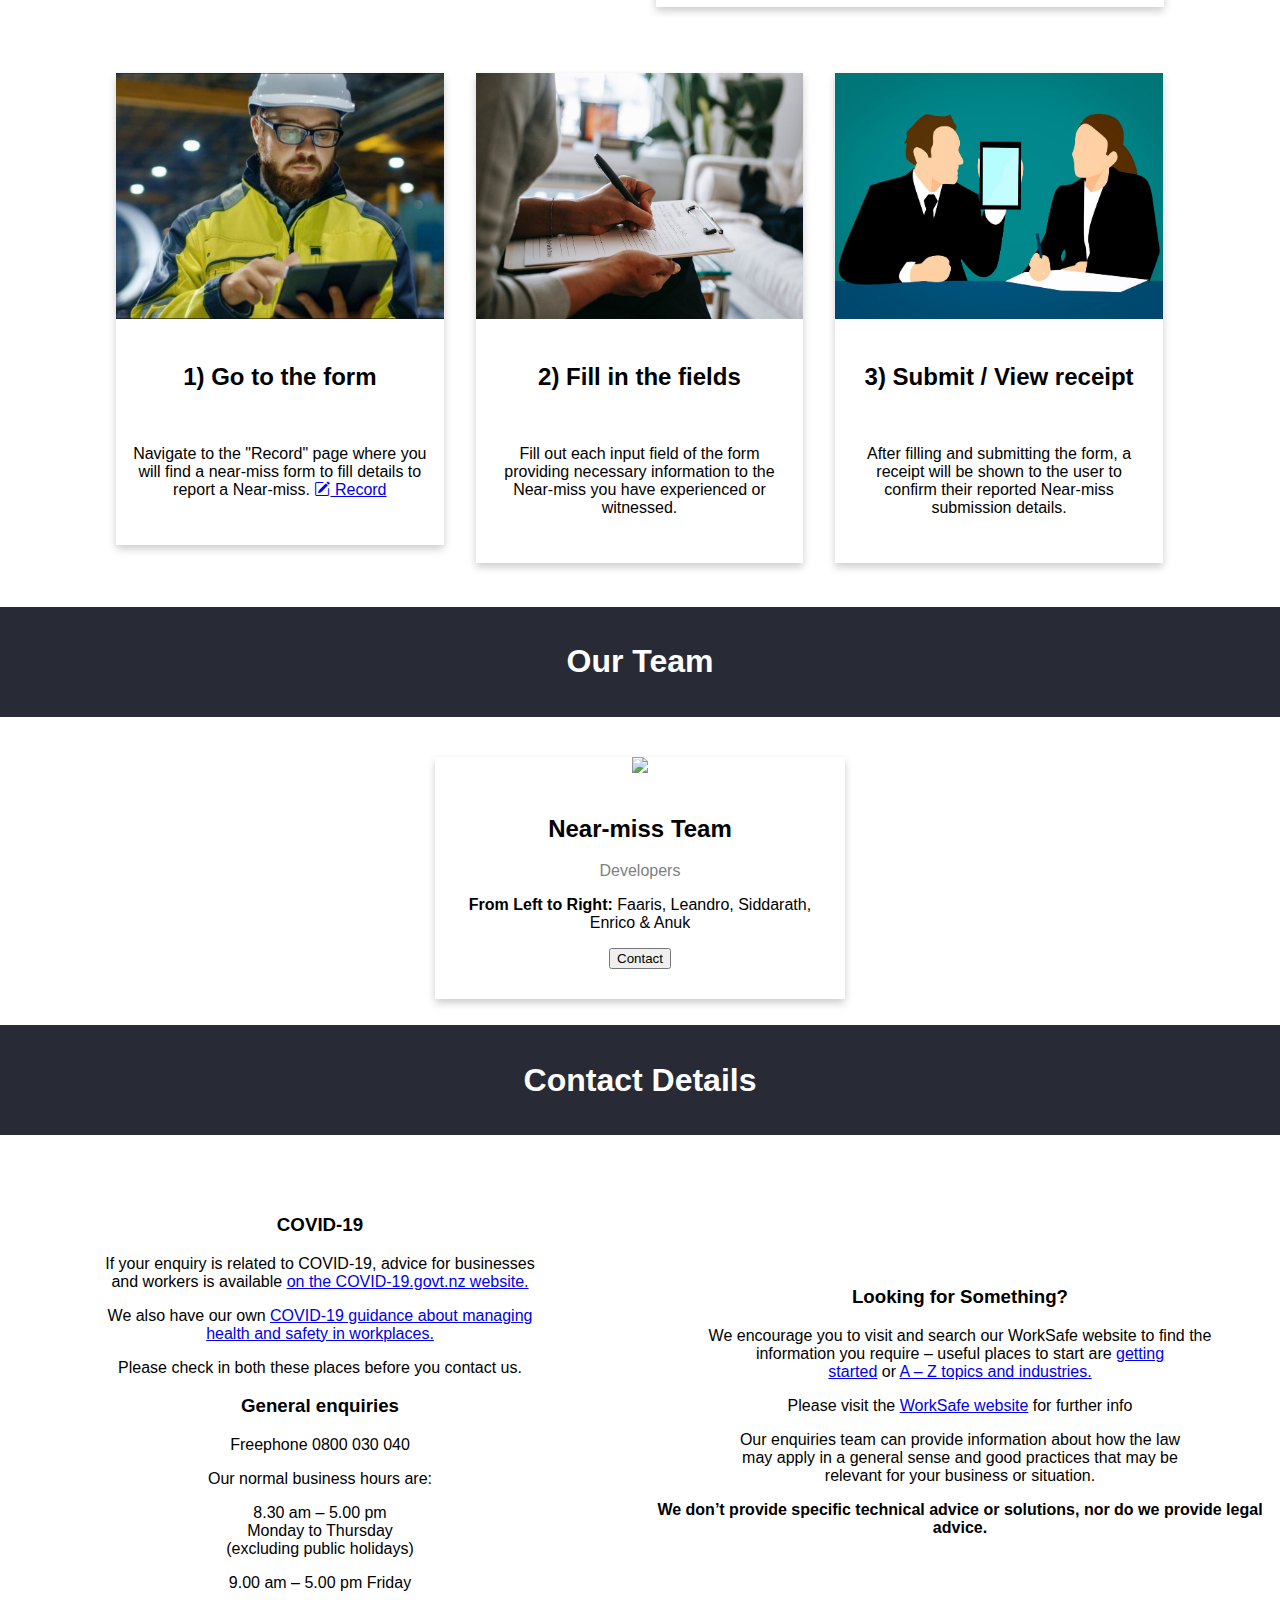
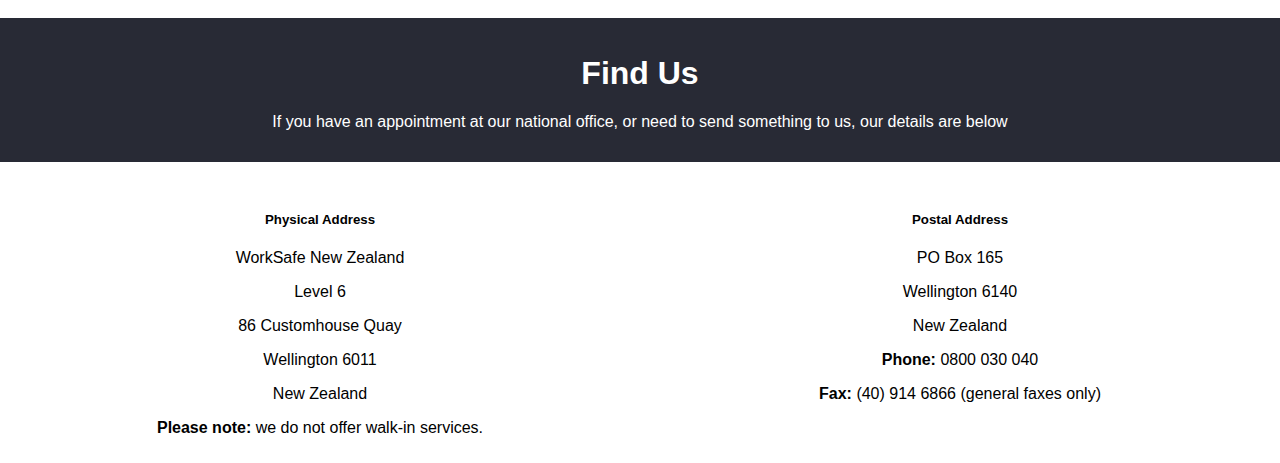
==== commit 04dfac50: "Update index.html" ====
--- a/index.html
+++ b/index.html
@@ -88,7 +88,6 @@
          </div>
       </div>
       <!-- Background image -->
-      <br>
       <div id="about-section">
       <div class="our-team-section">
          <h1>About Near-miss</h1>
--- a/styles/style.css
+++ b/styles/style.css
@@ -317,7 +317,7 @@
     }
 
     #record-icon-center {
-        text-align: center;
+        /* text-align: right; */
         padding-left: 50%;
         /* margin: 0 auto; */
         /* width: 60%; */
@@ -464,6 +464,26 @@
     font-size: 20px;
     color: white;
     padding-top: 50px;
+}
+
+#site-location{
+    font-size: 20px;
+}
+
+#insite-location{
+    font-size: 20px;
+}
+
+#upload-image{
+    font-size: 20px;
+}
+
+#description-field{
+    font-size: 20px;
+}
+
+#date-time-field{
+    font-size: 20px;
 }
 
 #upload-image h3{
@@ -549,6 +569,58 @@
     width: 65%;
 }
 
+input[name=nmRegionSubdiv]:focus {
+    box-sizing: border-box;
+    border: 2px solid #ccc;
+    border-radius: 4px;
+    font-size: 16px;
+    background-color: white;
+    background-position: 10px 10px;
+    background-repeat: no-repeat;
+    padding: 12px 20px 12px 40px;
+    transition: width 0.4s ease-in-out;
+    width: 80%;
+}
+
+input[name=nmRegionSubdiv] {
+    box-sizing: border-box;
+    border: 2px solid #ccc;
+    border-radius: 4px;
+    font-size: 16px;
+    background-color: white;
+    padding: 12px 20px 12px 40px;
+    transition: width 0.4s ease-in-out;
+    width: 65%;
+}
+
+input[name=nmInSiteLocation]:focus
+{
+    box-sizing: border-box;
+    border: 2px solid #ccc;
+    border-radius: 4px;
+    font-size: 16px;
+    background-color: white;
+    background-position: 10px 10px; 
+    background-repeat: no-repeat;
+    padding: 12px 20px 12px 40px;
+    transition: width 0.4s ease-in-out;
+    width: 80%;
+}
+
+input[name=nmInSiteLocation]
+{
+    box-sizing: border-box;
+    border: 2px solid #ccc;
+    border-radius: 4px;
+    font-size: 16px;
+    background-color: white;
+    padding: 12px 20px 12px 40px;
+    transition: width 0.4s ease-in-out;
+    width: 65%;
+}
+
+
+
 input[name=description]:focus
 {
     box-sizing: border-box;
@@ -728,4 +800,192 @@
 
 .searched-case-message{
     text-align: center;
-}+}
+
+
+
+
+body{
+    margin: o;
+    padding: 0%;
+    font-family: sans-serif;
+    background-color: #34495e;
+    
+    }
+    .box{
+        width: 400px;
+        padding: 50px;
+        position: absolute;
+        /* top: 50%; */
+        top: 17cm;
+        left: 50%;
+        transform: translate(-50%, -50%);
+        background: #191919;
+        text-align: center;
+        border-radius: 24px;
+        
+    }
+    
+    .box h1{
+        color: white;
+        text-transform: uppercase;
+        font-weight: 500;
+    }
+    .box input[type="text"]{
+        border: 0;
+        background: none;
+        display: block;
+        margin: 20px auto;
+        text-align: center;
+        border: 2px solid #3498db;
+        padding: 14px 10px ;
+        width: 200px;
+        outline: none;
+        color: white;
+        border-radius: 24px;
+        transition: 0.25s;
+    }
+    .box input[type="file"]{
+        /* border: 0;
+        background: none;
+        display: block;
+        margin: 20px auto;
+        text-align: center;
+        border: 2px solid #3498db;
+        padding: 14px 10px ;
+        width: 200px;
+        outline: none;
+        color: white;
+        border-radius: 24px;
+        transition: 0.25s; */
+        display: none;
+    } 
+    
+    /* input[type="file"] {
+        display: none;
+    } */
+    
+    .custom-file-upload {
+        border: 0;
+        background: none;
+        display: block;
+        margin: 20px auto;
+        text-align: center;
+        border: 2px solid #3498db;
+        padding: 14px 10px ;
+        width: 200px;
+        outline: none;
+        color: white;
+        border-radius: 24px;
+        transition: 0.25s;
+    }
+    
+    
+    .box input[type="datetime-local"]{
+        border: 0;
+        background: none;
+        display: block;
+        margin: 20px auto;
+        text-align: center;
+        border: 2px solid #3498db;
+        padding: 14px 10px ;
+        width: 200px;
+        outline: none;
+        color: white;
+        border-radius: 24px;
+        transition: 0.25s;
+    }
+    
+    .box textarea{
+        border: 0;
+        background: none;
+        display: block;
+        margin: 20px auto;
+        text-align: center;
+        border: 2px solid #3498db;
+        padding: 14px 10px ;
+        width: 200px;
+        outline: none;
+        color: white;
+        border-radius: 24px;
+        transition: 0.25s;
+    }
+    textarea :focus{
+        width: 280px;
+        border-color: #2ecc71;
+    }
+    .box input[type="text"]:focus{
+        width: 280px;
+        border-color: #2ecc71;
+    }
+    .box input[type="datetime-local"]:focus{
+        width: 280px;
+        border-color: #2ecc71;
+    }
+    .box input[type ="submit"]{
+        border: 0;
+        background: none;  
+        display: block;
+        margin: 20px auto;
+        text-align: center;
+        border: 2px solid #3498db;
+        padding: 14px 40px ;
+        outline: none;
+        color: white;
+        border-radius: 24px;
+        transition: 0.25s;
+    
+    }
+    
+    /* Popup container */
+    .popup {
+        position: relative;
+        display: inline-block;
+        cursor: pointer;
+      }
+      
+      /* The actual popup (appears on top) */
+      .popup .popuptext {
+        visibility: hidden;
+        width: 160px;
+        background-color: #555;
+        color: #fff;
+        text-align: center;
+        border-radius: 6px;
+        padding: 8px 0;
+        position: absolute;
+        z-index: 1;
+        bottom: 125%;
+        left: 50%;
+        margin-left: -80px;
+      }
+      
+      /* Popup arrow */
+      .popup .popuptext::after {
+        content: "";
+        position: absolute;
+        top: 100%;
+        left: 50%;
+        margin-left: -5px;
+        border-width: 5px;
+        border-style: solid;
+        border-color: #555 transparent transparent transparent;
+      }
+      
+      /* Toggle this class when clicking on the popup container (hide and show the popup) */
+      .popup .show {
+        visibility: visible;
+        -webkit-animation: fadeIn 1s;
+        animation: fadeIn 1s
+      }
+      
+      /* Add animation (fade in the popup) */
+      @-webkit-keyframes fadeIn {
+        from {opacity: 0;}
+        to {opacity: 1;}
+      }
+      
+      @keyframes fadeIn {
+        from {opacity: 0;}
+        to {opacity:1 ;}
+      }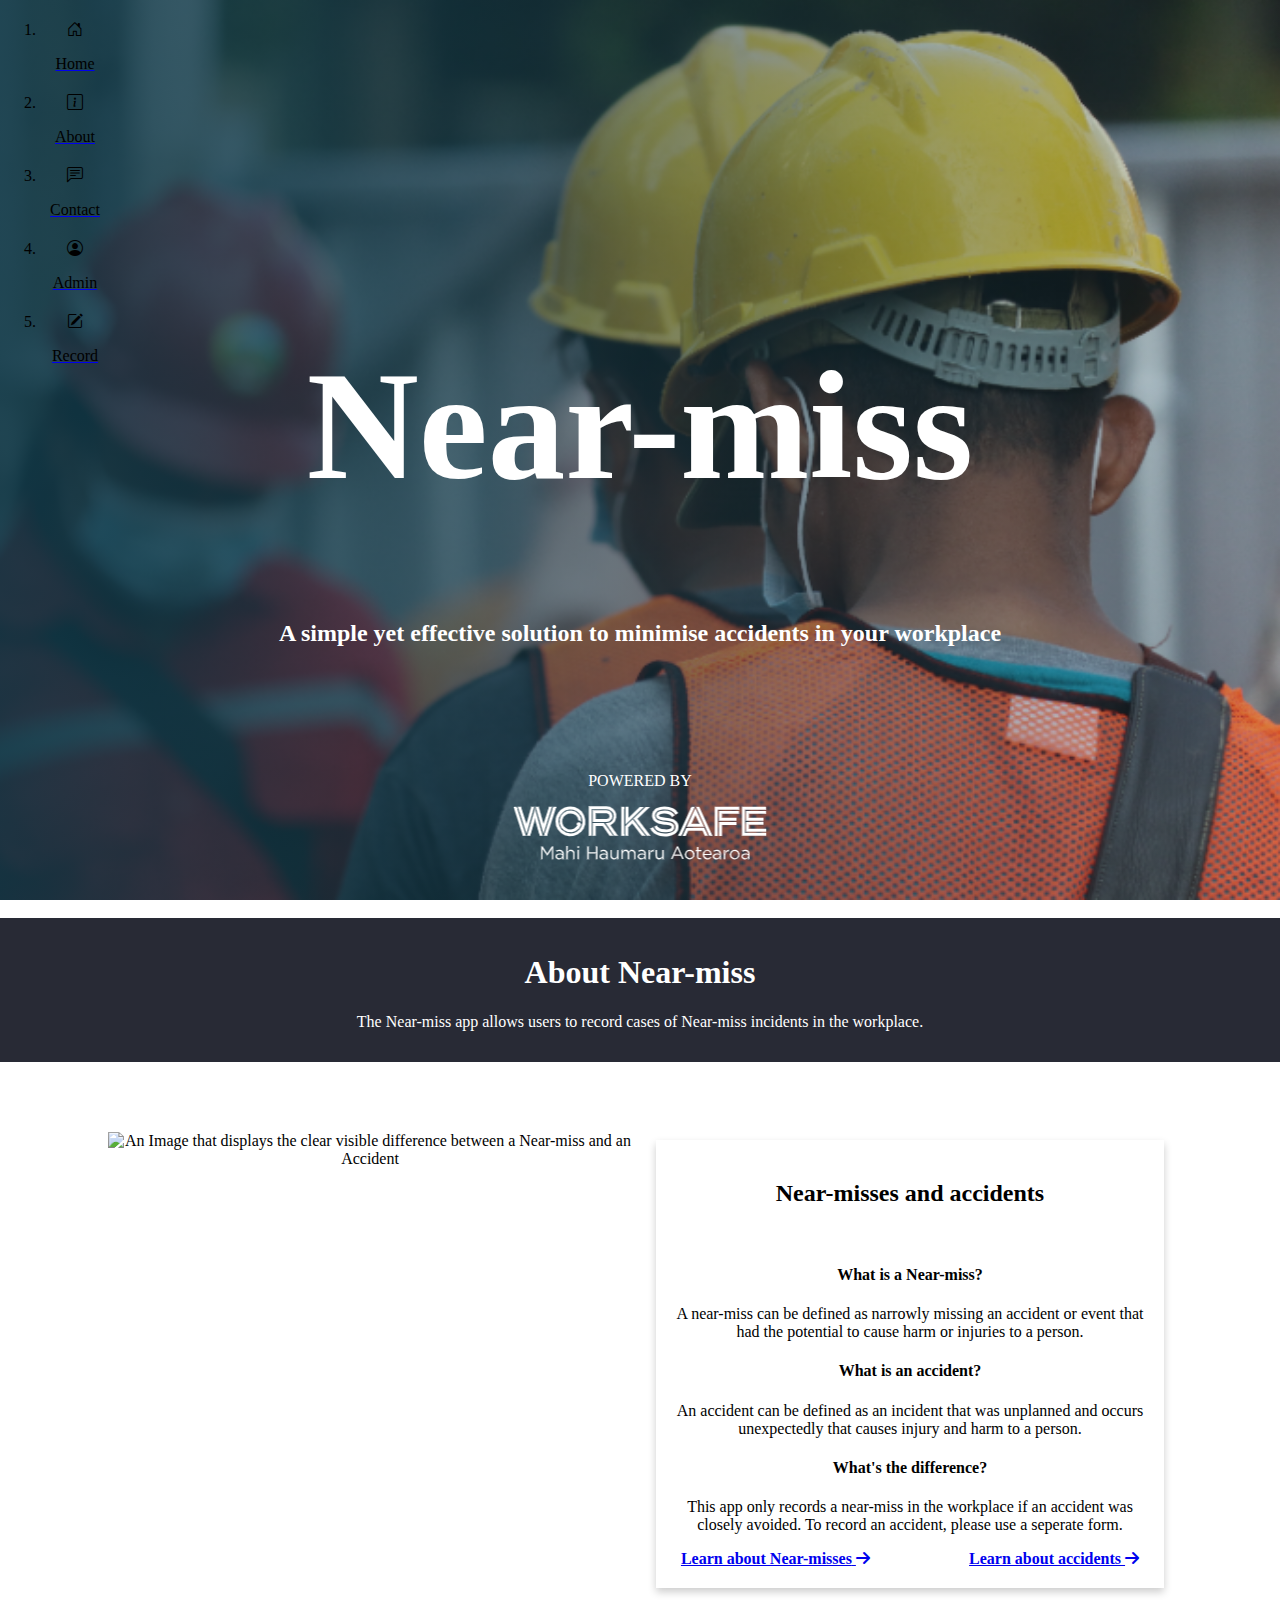
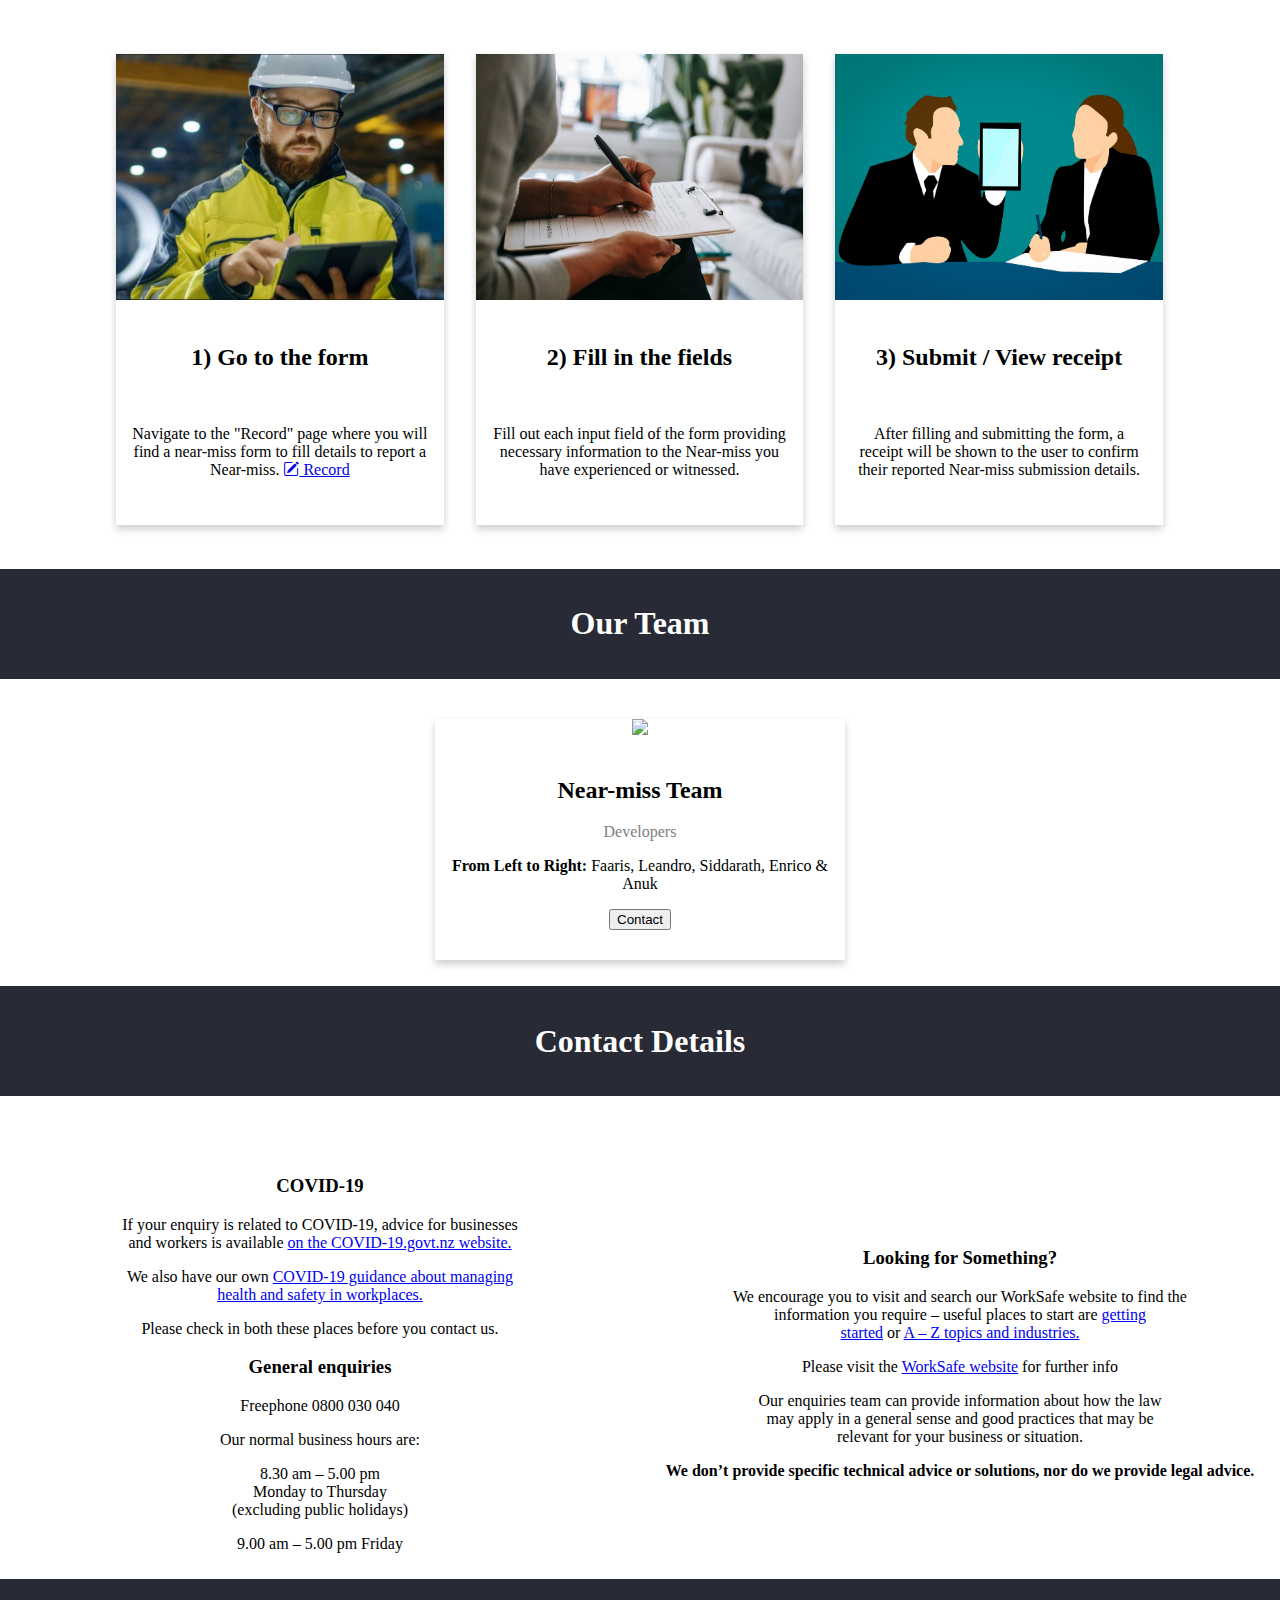
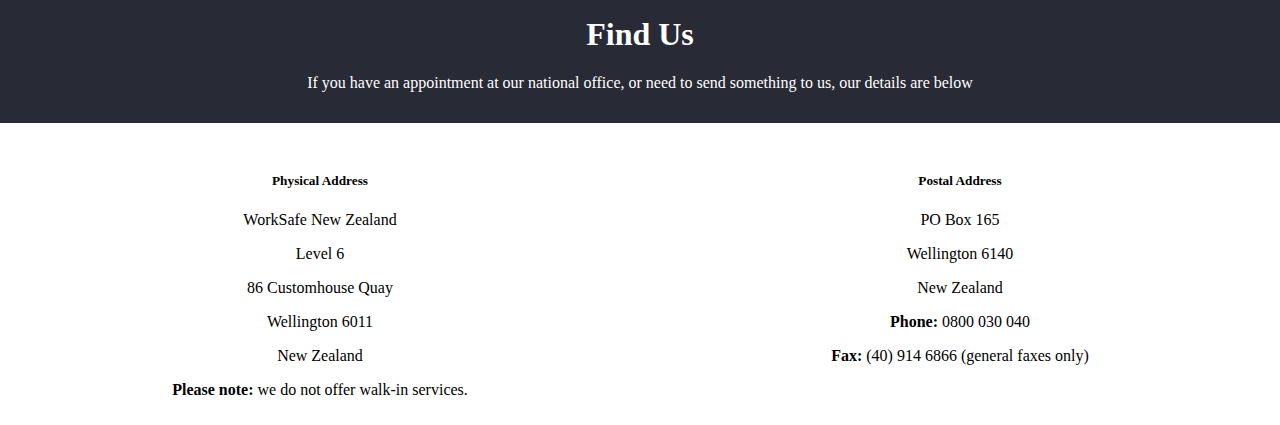
==== commit 74811072: "Merge branch 'Leandro' of https://github.com/Fractures5/Near-Miss-App into Leandro" ====
--- a/index.html
+++ b/index.html
@@ -88,6 +88,7 @@
          </div>
       </div>
       <!-- Background image -->
+      <br>
       <div id="about-section">
       <div class="our-team-section">
          <h1>About Near-miss</h1>
--- a/styles/style.css
+++ b/styles/style.css
@@ -1,5 +1,4 @@
 body {
-    background-color: #45637d;
     text-align: center;
     height: 100%;
     margin: 0;
@@ -488,7 +487,7 @@
 
 #upload-image h3{
     font-size: 18px;
-    color: rgb(255, 210, 11);
+    color: rgb(0, 0, 0);
 }
 
 /* Styling for the preview of the image uploaded */
@@ -552,9 +551,9 @@
     background-color: white;
     background-position: 10px 10px; 
     background-repeat: no-repeat;
-    padding: 12px 20px 12px 40px;
-    transition: width 0.4s ease-in-out;
-    width: 80%;
+    padding: 12px 20px 12px 10px;
+    transition: width 0.4s ease-in-out;
+    width: 85%;
 }
 
 input[name=nmSiteLocation]
@@ -564,9 +563,9 @@
     border-radius: 4px;
     font-size: 16px;
     background-color: white;
-    padding: 12px 20px 12px 40px;
-    transition: width 0.4s ease-in-out;
-    width: 65%;
+    padding: 12px 12px 12px 10px;
+    transition: width 0.4s ease-in-out;
+    width: 75%;
 }
 
 input[name=nmRegionSubdiv]:focus {
@@ -577,9 +576,9 @@
     background-color: white;
     background-position: 10px 10px;
     background-repeat: no-repeat;
-    padding: 12px 20px 12px 40px;
-    transition: width 0.4s ease-in-out;
-    width: 80%;
+    padding: 12px 20px 12px 10px;
+    transition: width 0.4s ease-in-out;
+    width: 85%;
 }
 
 input[name=nmRegionSubdiv] {
@@ -588,9 +587,9 @@
     border-radius: 4px;
     font-size: 16px;
     background-color: white;
-    padding: 12px 20px 12px 40px;
-    transition: width 0.4s ease-in-out;
-    width: 65%;
+    padding: 12px 20px 12px 10px;
+    transition: width 0.4s ease-in-out;
+    width: 75%;
 }
 
 input[name=nmInSiteLocation]:focus
@@ -602,9 +601,9 @@
     background-color: white;
     background-position: 10px 10px; 
     background-repeat: no-repeat;
-    padding: 12px 20px 12px 40px;
-    transition: width 0.4s ease-in-out;
-    width: 80%;
+    padding: 12px 20px 12px 10px;
+    transition: width 0.4s ease-in-out;
+    width: 85%;
 }
 
 input[name=nmInSiteLocation]
@@ -614,12 +613,10 @@
     border-radius: 4px;
     font-size: 16px;
     background-color: white;
-    padding: 12px 20px 12px 40px;
-    transition: width 0.4s ease-in-out;
-    width: 65%;
-}
-
-
+    padding: 12px 20px 12px 10px;
+    transition: width 0.4s ease-in-out;
+    width: 75%;
+}
 
 input[name=description]:focus
 {
@@ -630,9 +627,9 @@
     background-color: white;
     background-position: 10px 10px; 
     background-repeat: no-repeat;
-    padding: 12px 20px 12px 40px;
-    transition: width 0.4s ease-in-out;
-    width: 35%;
+    padding: 12px 20px 12px 10px;
+    transition: width 0.4s ease-in-out;
+    width: 85%;
 }
 
 input[name=description]
@@ -642,9 +639,9 @@
     border-radius: 4px;
     font-size: 16px;
     background-color: white;
-    padding: 12px 20px 12px 40px;
-    transition: width 0.4s ease-in-out;
-    width: 30%;
+    padding: 12px 20px 12px 10px;
+    transition: width 0.4s ease-in-out;
+    width: 100%;
 }
 
 input[name=time]:focus
@@ -656,10 +653,11 @@
     background-color: white;
     background-position: 10px 10px; 
     background-repeat: no-repeat;
-    padding: 12px 20px 12px 40px;
+    padding: 12px 20px 12px 10px;
     transition: width 0.4s ease-in-out;
     width: 35%;
 }
+
 
 input[name=time]
 {
@@ -668,9 +666,9 @@
     border-radius: 4px;
     font-size: 16px;
     background-color: white;
-    padding: 12px 20px 12px 40px;
-    transition: width 0.4s ease-in-out;
-    width: 30%;
+    padding: 12px 20px 12px 10px;
+    transition: width 0.4s ease-in-out;
+    width: 100%;
 }
 
 @media screen and (max-width: 650px) {
@@ -738,13 +736,13 @@
         display: none;
     }
     #choose-files {
-        padding-left: 5px;
+
     }
 }
 
 @media (min-width: 992px) {
     #choose-files {
-        padding-left: 100px;
+        /* padding-left: 100px; */
     }
 }
 
@@ -774,7 +772,7 @@
 
 .receipt-text{
     padding-top: 2%;
-    color:white;
+    color:black;
     font-size: 20px;
     text-align: center;
 }
@@ -803,189 +801,19 @@
 }
 
 
-
-
-body{
-    margin: o;
-    padding: 0%;
-    font-family: sans-serif;
-    background-color: #34495e;
+.box{
+    width: 400px;
+    padding: 50px;
+    position: absolute;
+    /* top: 50%; */
+    top: 17cm;
+    left: 50%;
+    transform: translate(-50%, -50%);
+    background: #191919;
+    text-align: center;
+    border-radius: 24px;
     
-    }
-    .box{
-        width: 400px;
-        padding: 50px;
-        position: absolute;
-        /* top: 50%; */
-        top: 17cm;
-        left: 50%;
-        transform: translate(-50%, -50%);
-        background: #191919;
-        text-align: center;
-        border-radius: 24px;
-        
-    }
-    
-    .box h1{
-        color: white;
-        text-transform: uppercase;
-        font-weight: 500;
-    }
-    .box input[type="text"]{
-        border: 0;
-        background: none;
-        display: block;
-        margin: 20px auto;
-        text-align: center;
-        border: 2px solid #3498db;
-        padding: 14px 10px ;
-        width: 200px;
-        outline: none;
-        color: white;
-        border-radius: 24px;
-        transition: 0.25s;
-    }
-    .box input[type="file"]{
-        /* border: 0;
-        background: none;
-        display: block;
-        margin: 20px auto;
-        text-align: center;
-        border: 2px solid #3498db;
-        padding: 14px 10px ;
-        width: 200px;
-        outline: none;
-        color: white;
-        border-radius: 24px;
-        transition: 0.25s; */
-        display: none;
-    } 
-    
-    /* input[type="file"] {
-        display: none;
-    } */
-    
-    .custom-file-upload {
-        border: 0;
-        background: none;
-        display: block;
-        margin: 20px auto;
-        text-align: center;
-        border: 2px solid #3498db;
-        padding: 14px 10px ;
-        width: 200px;
-        outline: none;
-        color: white;
-        border-radius: 24px;
-        transition: 0.25s;
-    }
-    
-    
-    .box input[type="datetime-local"]{
-        border: 0;
-        background: none;
-        display: block;
-        margin: 20px auto;
-        text-align: center;
-        border: 2px solid #3498db;
-        padding: 14px 10px ;
-        width: 200px;
-        outline: none;
-        color: white;
-        border-radius: 24px;
-        transition: 0.25s;
-    }
-    
-    .box textarea{
-        border: 0;
-        background: none;
-        display: block;
-        margin: 20px auto;
-        text-align: center;
-        border: 2px solid #3498db;
-        padding: 14px 10px ;
-        width: 200px;
-        outline: none;
-        color: white;
-        border-radius: 24px;
-        transition: 0.25s;
-    }
-    textarea :focus{
-        width: 280px;
-        border-color: #2ecc71;
-    }
-    .box input[type="text"]:focus{
-        width: 280px;
-        border-color: #2ecc71;
-    }
-    .box input[type="datetime-local"]:focus{
-        width: 280px;
-        border-color: #2ecc71;
-    }
-    .box input[type ="submit"]{
-        border: 0;
-        background: none;  
-        display: block;
-        margin: 20px auto;
-        text-align: center;
-        border: 2px solid #3498db;
-        padding: 14px 40px ;
-        outline: none;
-        color: white;
-        border-radius: 24px;
-        transition: 0.25s;
-    
-    }
-    
-    /* Popup container */
-    .popup {
-        position: relative;
-        display: inline-block;
-        cursor: pointer;
-      }
-      
-      /* The actual popup (appears on top) */
-      .popup .popuptext {
-        visibility: hidden;
-        width: 160px;
-        background-color: #555;
-        color: #fff;
-        text-align: center;
-        border-radius: 6px;
-        padding: 8px 0;
-        position: absolute;
-        z-index: 1;
-        bottom: 125%;
-        left: 50%;
-        margin-left: -80px;
-      }
-      
-      /* Popup arrow */
-      .popup .popuptext::after {
-        content: "";
-        position: absolute;
-        top: 100%;
-        left: 50%;
-        margin-left: -5px;
-        border-width: 5px;
-        border-style: solid;
-        border-color: #555 transparent transparent transparent;
-      }
-      
-      /* Toggle this class when clicking on the popup container (hide and show the popup) */
-      .popup .show {
-        visibility: visible;
-        -webkit-animation: fadeIn 1s;
-        animation: fadeIn 1s
-      }
-      
-      /* Add animation (fade in the popup) */
-      @-webkit-keyframes fadeIn {
-        from {opacity: 0;}
-        to {opacity: 1;}
-      }
-      
-      @keyframes fadeIn {
-        from {opacity: 0;}
-        to {opacity:1 ;}
-      }+}
+.transcriptText{
+    color: #2590cf !important;
+}